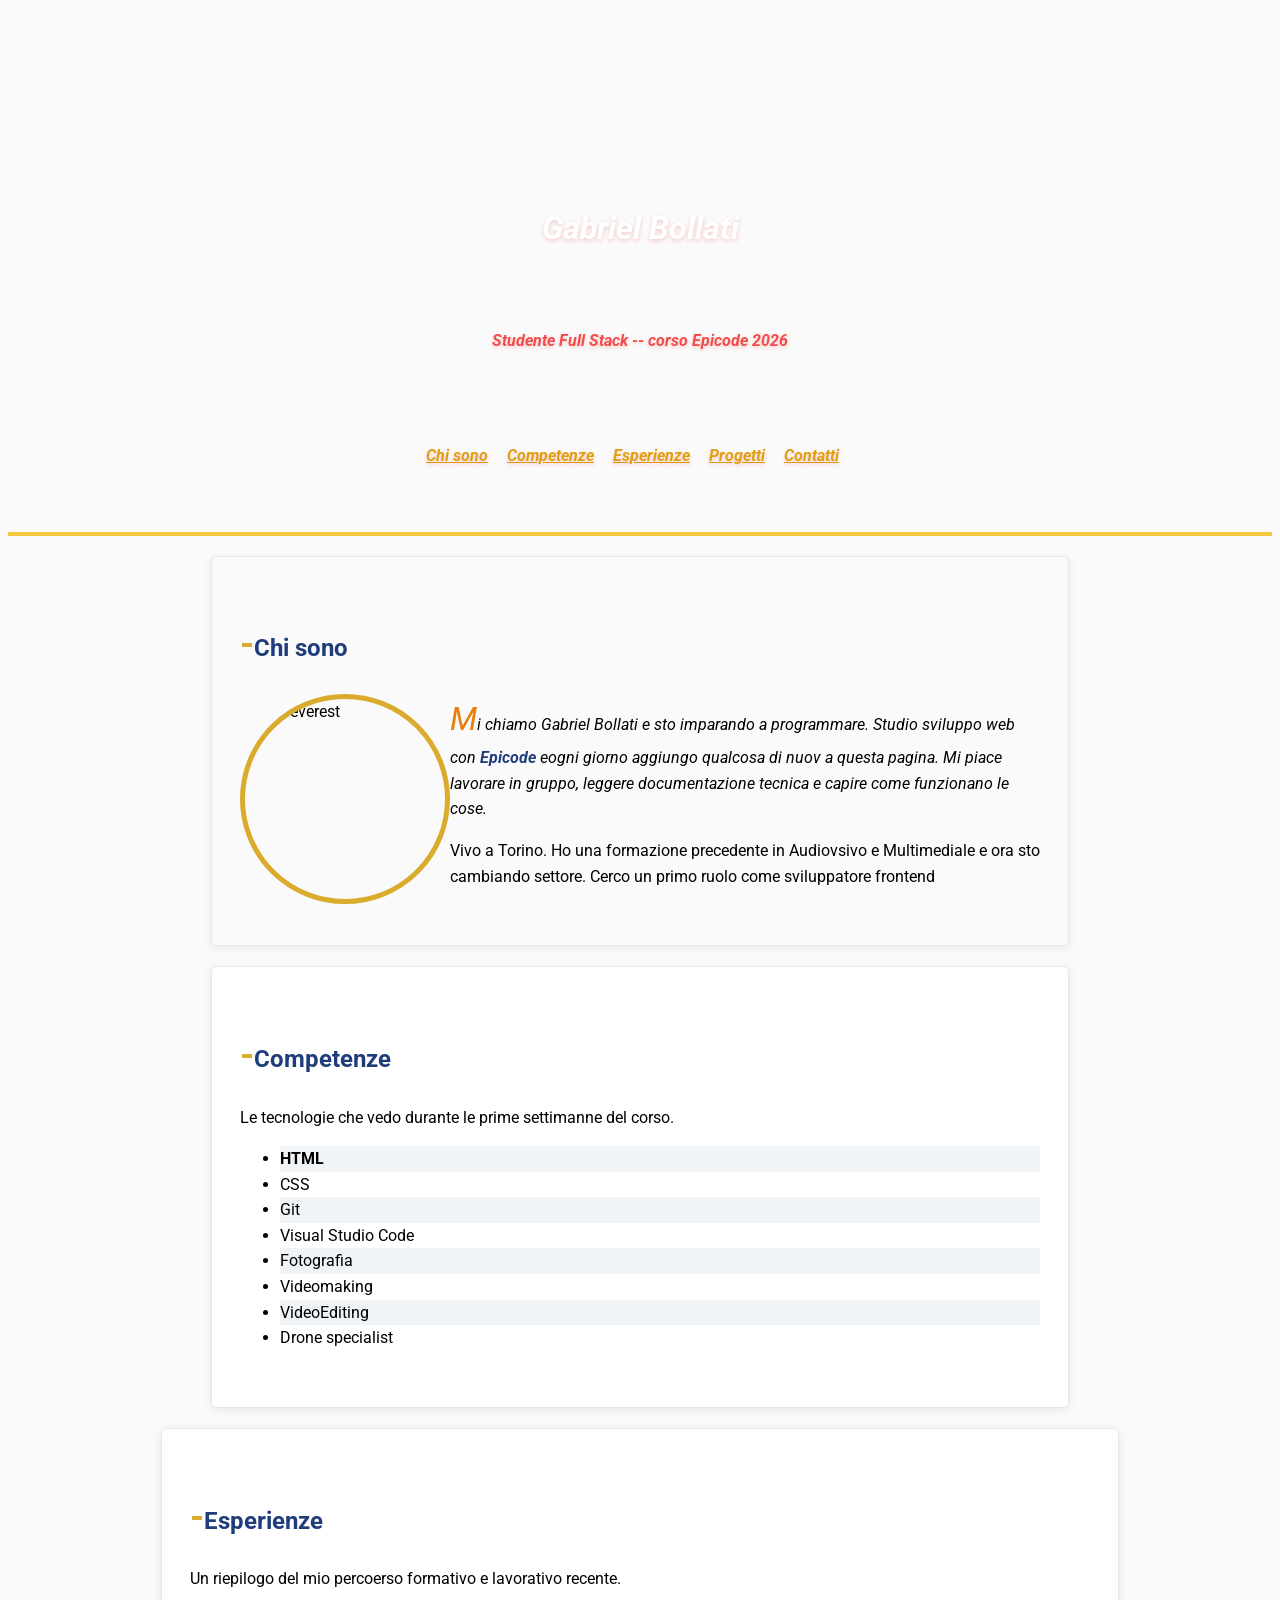
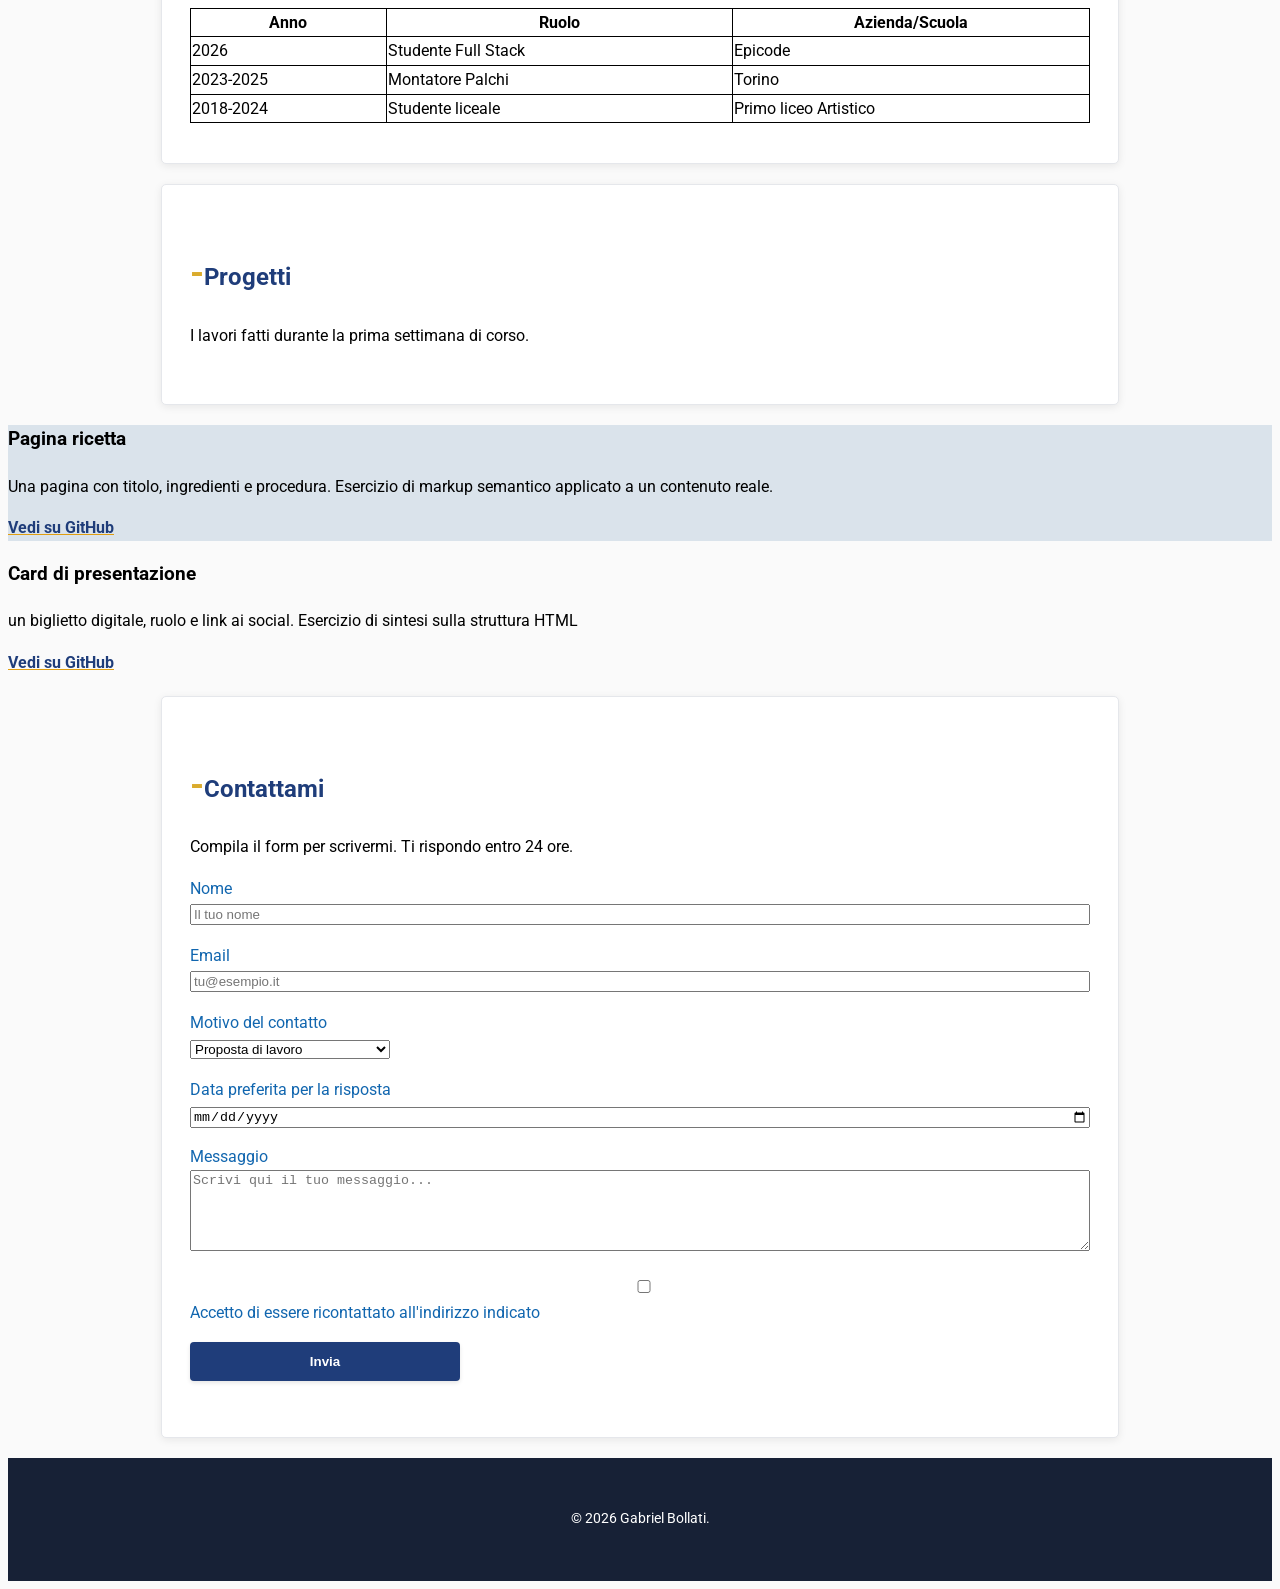
==== index.html @ eff7c659 "Primo Commit Commit di preparazione dei file." ====
<!DOCTYPE html>
<html lang="it">

<head>
    <meta charset="UTF-8">
    <meta name="viewport" content="width=device-width">
    <title>Lezione W1 D1</title>
    <link rel="stylesheet"
        href="https://fonts.googleapis.com/css2?family=Material+Symbols+Outlined:opsz,wght,FILL,GRAD@20..48,100..700,0..1,-50..200&icon_names=fiber_new" />
    <link rel="stylesheet" href="assets/css/style.css">
</head>

<body>
    <main>
        <header>
            <div class="navbar">
                <h1> Gabriel Bollati </h1>
                <br>
                <p>
                    <b>Studente Full Stack</b> -- corso Epicode 2026
                </p>
                <nav>
                    <ul>
                        <li><a href="#chisono"><b>Chi sono</b></a></li>
                        <li><a href="#Competenze"><b>Competenze</b></a></li>
                        <li><a href="#Esperienze"><b>Esperienze</b></a></li>
                        <li><a href="#progetti"><b>Progetti</b></a></li>
                        <li><a href="#contatti"><b>Contatti</b></a></li>
                    </ul>
                </nav>
            </div>
        </header>
        </div>
        <div>
            <section class="chisono" id="chisono">
                <h2>Chi sono</h2>
                <div>
                    <img src="assets/image/everest.jpg" alt="fotoeverest" class="everest" width="200" height="200">
                </div>
                <div class="testoCorsivo">
                    <p>
                        Mi chiamo Gabriel Bollati e sto imparando a programmare. Studio sviluppo web con <b>Epicode</b>
                        eogni
                        giorno aggiungo qualcosa di nuov a questa pagina. Mi piace lavorare in gruppo, leggere
                        documentazione
                        tecnica e capire come funzionano le cose.
                    </p>
                </div>
                <p>
                    Vivo a Torino. Ho una formazione precedente in Audiovsivo e Multimediale e ora sto cambiando
                    settore.
                    Cerco un primo ruolo come sviluppatore frontend
                </p>
            </section>
        </div>
        <div>
            <section class="competenze" id="Competenze">
                <h2>Competenze</h2>
                <p>
                    Le tecnologie che vedo durante le prime settimanne del corso.
                </p>

                <ul>
                    <li>HTML</li>
                    <li>CSS</li>
                    <li>Git</li>
                    <li>Visual Studio Code</li>
                    <li>Fotografia</li>
                    <li>Videomaking</li>
                    <li>VideoEditing</li>
                    <li>Drone specialist</li>
                </ul>

            </section>
        </div>
        <div>
            <section class="esperienze" id="Esperienze">
                <h2>Esperienze</h2>
                <p> Un riepilogo del mio percoerso formativo e lavorativo recente. </p>
                <table>
                    <thead>
                        <tr>
                            <th>Anno</th>
                            <th>Ruolo</th>
                            <th>Azienda/Scuola</th>
                        </tr>
                    </thead>
                    <tbody>
                        <tr>
                            <td>2026</td>
                            <td>Studente Full Stack</td>
                            <td>Epicode</td>
                        </tr>
                        <tr>
                            <td>2023-2025</td>
                            <td>Montatore Palchi</td>
                            <td>Torino</td>
                        </tr>
                        <tr>
                            <td>2018-2024</td>
                            <td>Studente liceale</td>
                            <td>Primo liceo Artistico</td>
                        </tr>
                    </tbody>
                </table>
            </section>
        </div>
        <div >
            <section class="progetti" id="progetti">
                <h2>Progetti</h2>
                <p> I lavori fatti durante la prima settimana di corso.</p>
            </section>

            <section class="pagina-ricetta">
                <h3>Pagina ricetta</h3>
                <p> Una pagina con titolo, ingredienti e procedura. Esercizio di markup semantico applicato a un
                    contenuto
                    reale.
                </p>
                <a href="https://github.com/Ilbollit0?tab=repositories"><b>Vedi su GitHub</b></a>
            </section>

            <section class="curriculum">
                <h3> Card di presentazione </h3>
                <p> un biglietto digitale, ruolo e link ai social. Esercizio di sintesi sulla struttura HTML</p>
                <a href="https://github.com/Ilbollit0"><b>Vedi su GitHub</b></a>
            </section>
        </div>
    </main>
    <div class="contatti">
        <section id="contatti">
            <h2>Contattami</h2>
            <p>Compila il form per scrivermi. Ti rispondo entro 24 ore.</p>

            <form action="#" method="POST">

                <p>
                    <label for="nome">Nome</label><br>
                    <input type="text" id="nome" name="nome" class="focus" placeholder="Il tuo nome" required>
                </p>

                <p>
                    <label for="email">Email</label><br>
                    <input type="email" id="email" name="email" class="focus" placeholder="tu@esempio.it" required>
                </p>

                <p>
                    <label for="motivo">Motivo del contatto</label><br>
                    <select id="motivo" name="motivo" class="focus">
                        <option value="lavoro">Proposta di lavoro</option>
                        <option value="collaborazione">Collaborazione su un progetto</option>
                        <option value="info">Richiesta di informazioni</option>
                        <option value="altro">Altro</option>
                    </select>
                </p>

                <p>
                    <label for="data">Data preferita per la risposta</label><br>
                    <input type="date" id="data" name="data" class="focus">
                </p>

                <p>
                    <label for="messaggio">Messaggio</label><br>
                    <textarea id="messaggio" name="messaggio" class="focus" rows="5"
                        placeholder="Scrivi qui il tuo messaggio..." required></textarea>
                </p>

                <p>
                    <input type="checkbox" id="consenso" name="consenso" required>
                    <label for="consenso">Accetto di essere ricontattato all'indirizzo indicato</label>
                </p>
                <p>
                    <button type="submit">Invia</button>
                </p>

            </form>
        </section>
    </div>
    <footer>
        <p> &#169; 2026 Gabriel Bollati.</p>
    </footer>
</body>

</html>
---- assets/css/style.css ----
@import url("https://fonts.googleapis.com/css2?family=Roboto:ital,wght@0,100..900;1,100..900&display=swap");

body {
  font-family: "Roboto", Arial, sans-serif;
  line-height: 1.6;
  background-color: #fafafa;
}

.chisono {
  background: 57#fff;
  border: 1px solid #e5e7eb;
  border-radius: 5px;
  box-shadow: 0 2px 8px rgba(0, 0, 0, 0.08);
  padding: 40px 28px;
  margin: 20px auto;
  max-width: 800px;
}

.competenze {
  background: #fff;
  border: 1px solid #e5e7eb;
  border-radius: 5px;
  box-shadow: 0 2px 8px rgba(0, 0, 0, 0.08);
  padding: 40px 28px;
  margin: 20px auto;
  max-width: 800px;
}

.esperienze {
  background: #fff;
  border: 1px solid #e5e7eb;
  border-radius: 5px;
  box-shadow: 0 2px 8px rgba(0, 0, 0, 0.08);
  padding: 40px 28px;
  margin: 20px auto;
  max-width: 900px;
}

.progetti {
  background: #fff;
  border: 1px solid #e5e7eb;
  border-radius: 5px;
  box-shadow: 0 2px 8px rgba(0, 0, 0, 0.08);
  padding: 40px 28px;
  margin: 20px auto;
  max-width: 900px;
}

.contatti {
  background: #fff;
  border: 1px solid #e5e7eb;
  border-radius: 5px;
  box-shadow: 0 2px 8px rgba(0, 0, 0, 0.08);
  padding: 40px 28px;
  margin: 20px auto;
  max-width: 900px;
}

.navbar ul {
  color: rgb(248, 248, 248);
  list-style-type: none;
  padding: 0;
}

nav li:hover {
  border-radius: 5%;
  background-color: #cccbcb;
}

nav li {
  text-align: center;
  display: inline-block;
  padding-right: 15px;
}

.navbar {
  text-align: center;
}

.everest {
  border-radius: 50%;
  float: left;
  border: 5px solid rgb(218, 171, 45);
}

header {
  background-image: url("../image/climber.jpg");
  background-size: cover;
  padding: 0;
  background-position: center;
  text-align: center;
  line-height: 2.4;
  padding: 60px 20px 40px;
  border-bottom: 4px solid hsl(45, 90%, 60%);
  font-weight: bold;
  font-style: italic;
  text-shadow: 0 2px 4px rgba(226, 17, 17, 0.2);
}

.navbar p {
  color: #f44a4a;
  padding-bottom: 5%;
}

h1 {
  color: white;
  padding-top: 10%;
  margin: 0;
}

h2 {
  color: #1f3d7a;
}

h2::before {
  color: rgb(218, 171, 45);
  font-size: 1.5em;
  content: "-";
}


.testoCorsivo p {
  font-style: italic;
}

.testoCorsivo::first-letter {
  font-size: 2em;
  color: #e77f0a;
}

section b {
  color: #1f3d7a;
}

a:hover {
  color: hsl(22, 30%, 93%);
}
nav,
a {
  color: hsl(41, 87%, 47%);
}

.competenze li:first-child {
  font-weight: bold;
}

.competenze li:nth-child(odd) {
  background-color: rgba(218, 227, 235, 0.4);
}

thead {
  font-weight: bold;
}

table {
  border-collapse: collapse;
  width: 100%;
}

th,
td {
  border: 1px solid;
}

.pagina-ricetta {
  background-color: rgb(218, 227, 235);
}

input:focus {
  color: #232323;
}

input,
textarea {
  width: 100%;
  max-width: 100%;
  box-sizing: border-box;
}

label {
  color: rgb(17, 102, 175);
}

button:hover {
  color: hsl(45, 90%, 80%);
  background-color: hsl(220, 60%, 45%);
  box-shadow: 0 4px 8px rgba(0, 0, 0, 0.15);
}

button {
  background-color: hsl(220, 60%, 30%);
  font-weight: bold;
  width: 30%;
  padding: 12px 24px;
  border: none;
  border-radius: 4px;
  box-shadow: 0 2px 4px rgba(0, 0, 0, 0.1);
  color: white;
}

footer {
  background-color: hsl(220, 40%, 15%);
  color: #ffffff;
  text-align: center;
  font-size: 0.9rem;
  line-height: 2.4;
  padding: 30px 20px;
}

footer p {
  color: white;
}
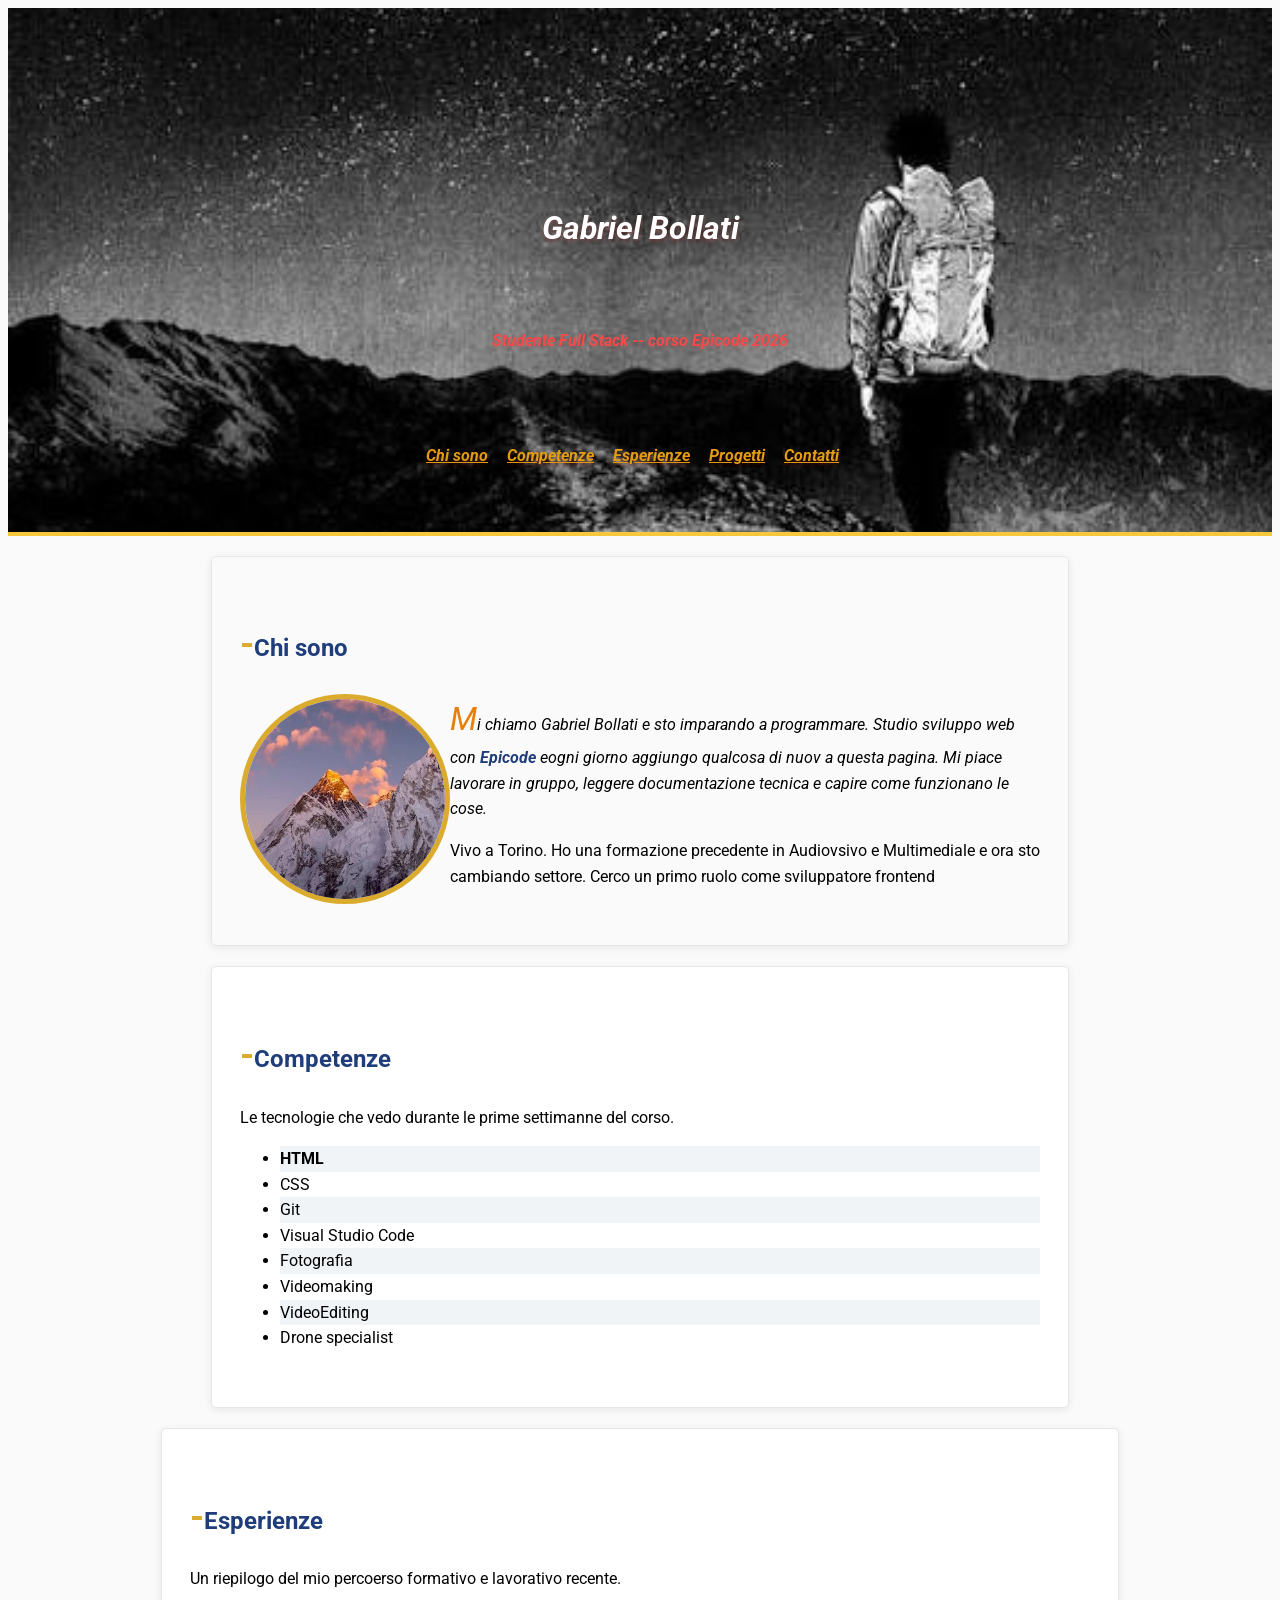
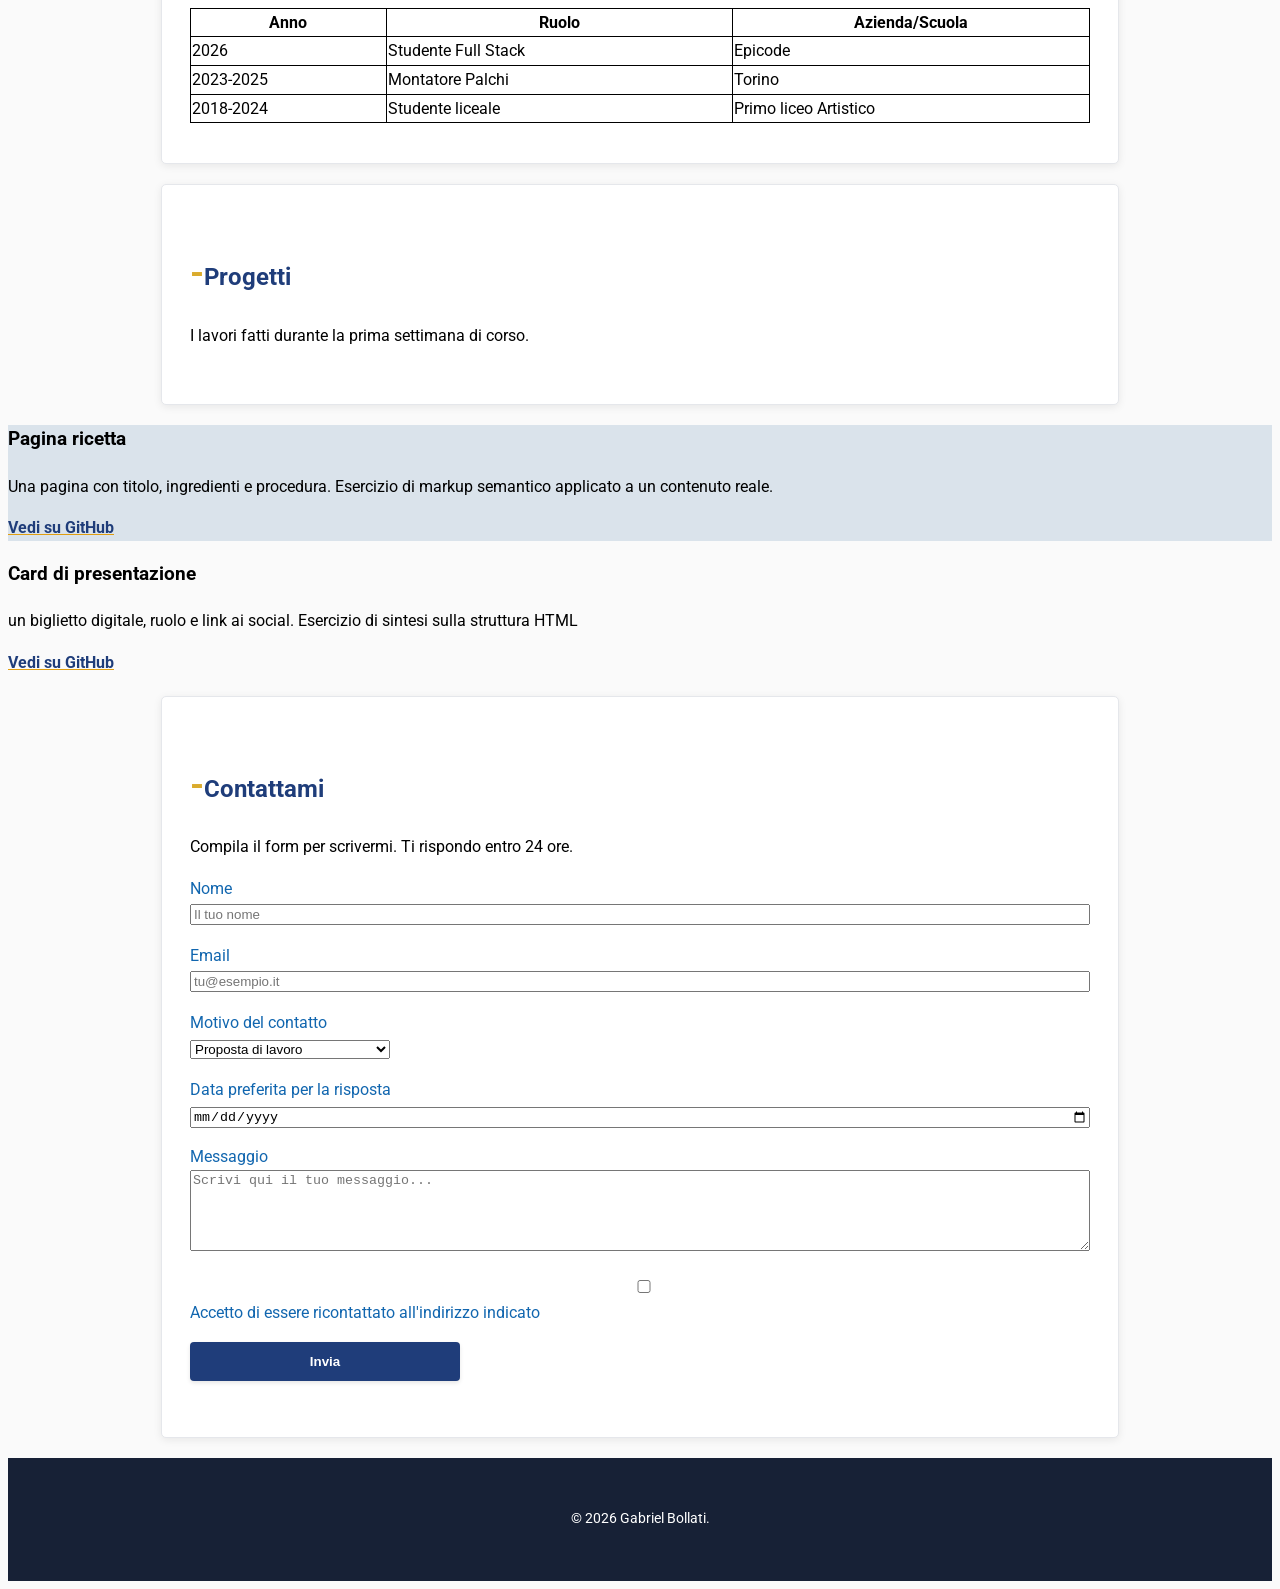
==== commit e3ea31b9: "Commit - 2 Aggiustamenti nel HTML: sintassi, ridondanza e nomenclatura delle classi e ID." ====
--- a/index.html
+++ b/index.html
@@ -3,7 +3,7 @@
 
 <head>
     <meta charset="UTF-8">
-    <meta name="viewport" content="width=device-width">
+    <meta name="viewport" content="width=device-width, initial-scale=1.0">
     <title>Lezione W1 D1</title>
     <link rel="stylesheet"
         href="https://fonts.googleapis.com/css2?family=Material+Symbols+Outlined:opsz,wght,FILL,GRAD@20..48,100..700,0..1,-50..200&icon_names=fiber_new" />
@@ -12,7 +12,7 @@
 
 <body>
     <main>
-        <header>
+        <header id="site-header">
             <div class="navbar">
                 <h1> Gabriel Bollati </h1>
                 <br>
@@ -30,7 +30,6 @@
                 </nav>
             </div>
         </header>
-        </div>
         <div>
             <section class="chisono" id="chisono">
                 <h2>Chi sono</h2>
@@ -77,35 +76,37 @@
             <section class="esperienze" id="Esperienze">
                 <h2>Esperienze</h2>
                 <p> Un riepilogo del mio percoerso formativo e lavorativo recente. </p>
-                <table>
-                    <thead>
-                        <tr>
-                            <th>Anno</th>
-                            <th>Ruolo</th>
-                            <th>Azienda/Scuola</th>
-                        </tr>
-                    </thead>
-                    <tbody>
-                        <tr>
-                            <td>2026</td>
-                            <td>Studente Full Stack</td>
-                            <td>Epicode</td>
-                        </tr>
-                        <tr>
-                            <td>2023-2025</td>
-                            <td>Montatore Palchi</td>
-                            <td>Torino</td>
-                        </tr>
-                        <tr>
-                            <td>2018-2024</td>
-                            <td>Studente liceale</td>
-                            <td>Primo liceo Artistico</td>
-                        </tr>
-                    </tbody>
-                </table>
+                <div class="table-wrapper">
+                    <table>
+                        <thead>
+                            <tr>
+                                <th>Anno</th>
+                                <th>Ruolo</th>
+                                <th>Azienda/Scuola</th>
+                            </tr>
+                        </thead>
+                        <tbody>
+                            <tr>
+                                <td>2026</td>
+                                <td>Studente Full Stack</td>
+                                <td>Epicode</td>
+                            </tr>
+                            <tr>
+                                <td>2023-2025</td>
+                                <td>Montatore Palchi</td>
+                                <td>Torino</td>
+                            </tr>
+                            <tr>
+                                <td>2018-2024</td>
+                                <td>Studente liceale</td>
+                                <td>Primo liceo Artistico</td>
+                            </tr>
+                        </tbody>
+                    </table>
+                </div>
             </section>
         </div>
-        <div >
+        <div>
             <section class="progetti" id="progetti">
                 <h2>Progetti</h2>
                 <p> I lavori fatti durante la prima settimana di corso.</p>
@@ -126,56 +127,56 @@
                 <a href="https://github.com/Ilbollit0"><b>Vedi su GitHub</b></a>
             </section>
         </div>
+        <div>
+            <section class="contatti" id="contatti">
+                <h2>Contattami</h2>
+                <p>Compila il form per scrivermi. Ti rispondo entro 24 ore.</p>
+
+                <form action="#" method="POST">
+
+                    <p>
+                        <label for="nome">Nome</label><br>
+                        <input type="text" id="nome" name="nome" class="focus" placeholder="Il tuo nome" required>
+                    </p>
+
+                    <p>
+                        <label for="email">Email</label><br>
+                        <input type="email" id="email" name="email" class="focus" placeholder="tu@esempio.it" required>
+                    </p>
+
+                    <p>
+                        <label for="motivo">Motivo del contatto</label><br>
+                        <select id="motivo" name="motivo" class="focus">
+                            <option value="lavoro">Proposta di lavoro</option>
+                            <option value="collaborazione">Collaborazione su un progetto</option>
+                            <option value="info">Richiesta di informazioni</option>
+                            <option value="altro">Altro</option>
+                        </select>
+                    </p>
+
+                    <p>
+                        <label for="data">Data preferita per la risposta</label><br>
+                        <input type="date" id="data" name="data" class="focus">
+                    </p>
+
+                    <p>
+                        <label for="messaggio">Messaggio</label><br>
+                        <textarea id="messaggio" name="messaggio" class="focus" rows="5"
+                            placeholder="Scrivi qui il tuo messaggio..." required></textarea>
+                    </p>
+
+                    <p>
+                        <input type="checkbox" id="consenso" name="consenso" required>
+                        <label for="consenso">Accetto di essere ricontattato all'indirizzo indicato</label>
+                    </p>
+                    <p>
+                        <button type="submit">Invia</button>
+                    </p>
+
+                </form>
+            </section>
+        </div>
     </main>
-    <div class="contatti">
-        <section id="contatti">
-            <h2>Contattami</h2>
-            <p>Compila il form per scrivermi. Ti rispondo entro 24 ore.</p>
-
-            <form action="#" method="POST">
-
-                <p>
-                    <label for="nome">Nome</label><br>
-                    <input type="text" id="nome" name="nome" class="focus" placeholder="Il tuo nome" required>
-                </p>
-
-                <p>
-                    <label for="email">Email</label><br>
-                    <input type="email" id="email" name="email" class="focus" placeholder="tu@esempio.it" required>
-                </p>
-
-                <p>
-                    <label for="motivo">Motivo del contatto</label><br>
-                    <select id="motivo" name="motivo" class="focus">
-                        <option value="lavoro">Proposta di lavoro</option>
-                        <option value="collaborazione">Collaborazione su un progetto</option>
-                        <option value="info">Richiesta di informazioni</option>
-                        <option value="altro">Altro</option>
-                    </select>
-                </p>
-
-                <p>
-                    <label for="data">Data preferita per la risposta</label><br>
-                    <input type="date" id="data" name="data" class="focus">
-                </p>
-
-                <p>
-                    <label for="messaggio">Messaggio</label><br>
-                    <textarea id="messaggio" name="messaggio" class="focus" rows="5"
-                        placeholder="Scrivi qui il tuo messaggio..." required></textarea>
-                </p>
-
-                <p>
-                    <input type="checkbox" id="consenso" name="consenso" required>
-                    <label for="consenso">Accetto di essere ricontattato all'indirizzo indicato</label>
-                </p>
-                <p>
-                    <button type="submit">Invia</button>
-                </p>
-
-            </form>
-        </section>
-    </div>
     <footer>
         <p> &#169; 2026 Gabriel Bollati.</p>
     </footer>
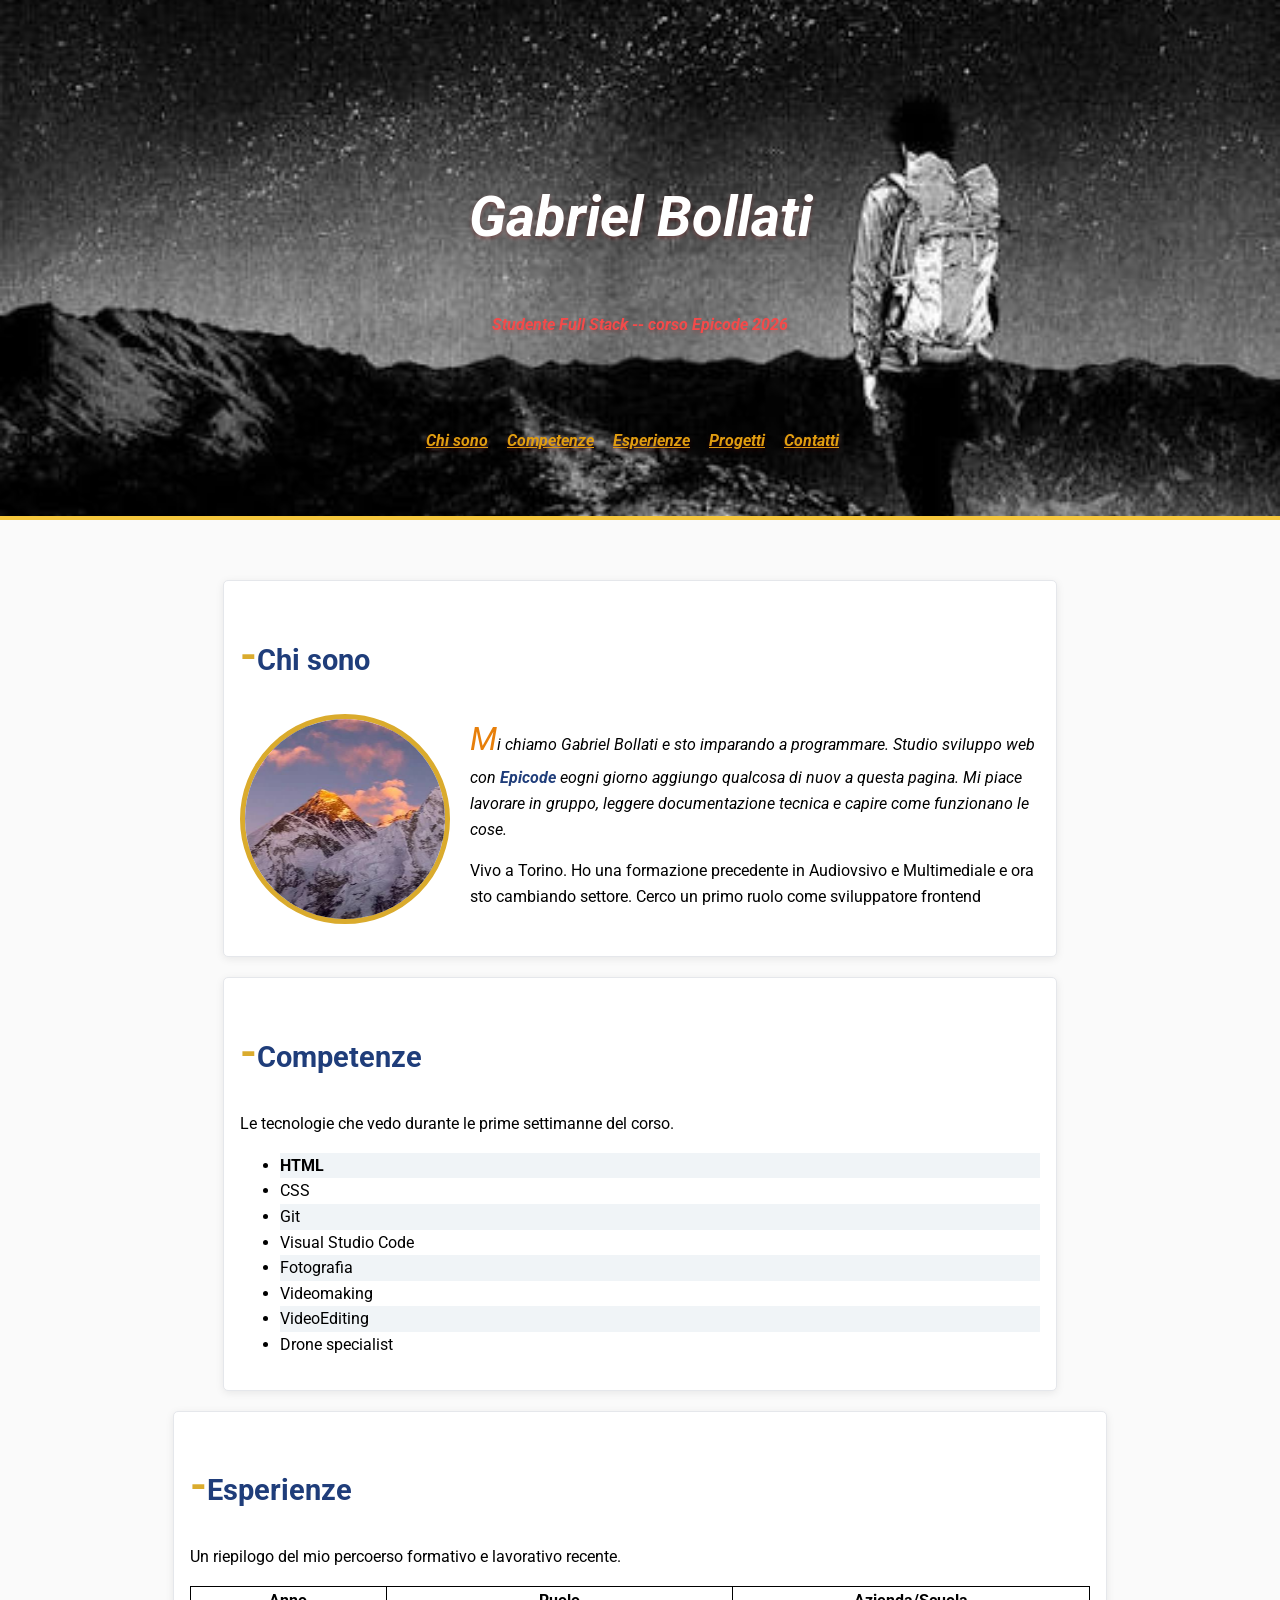
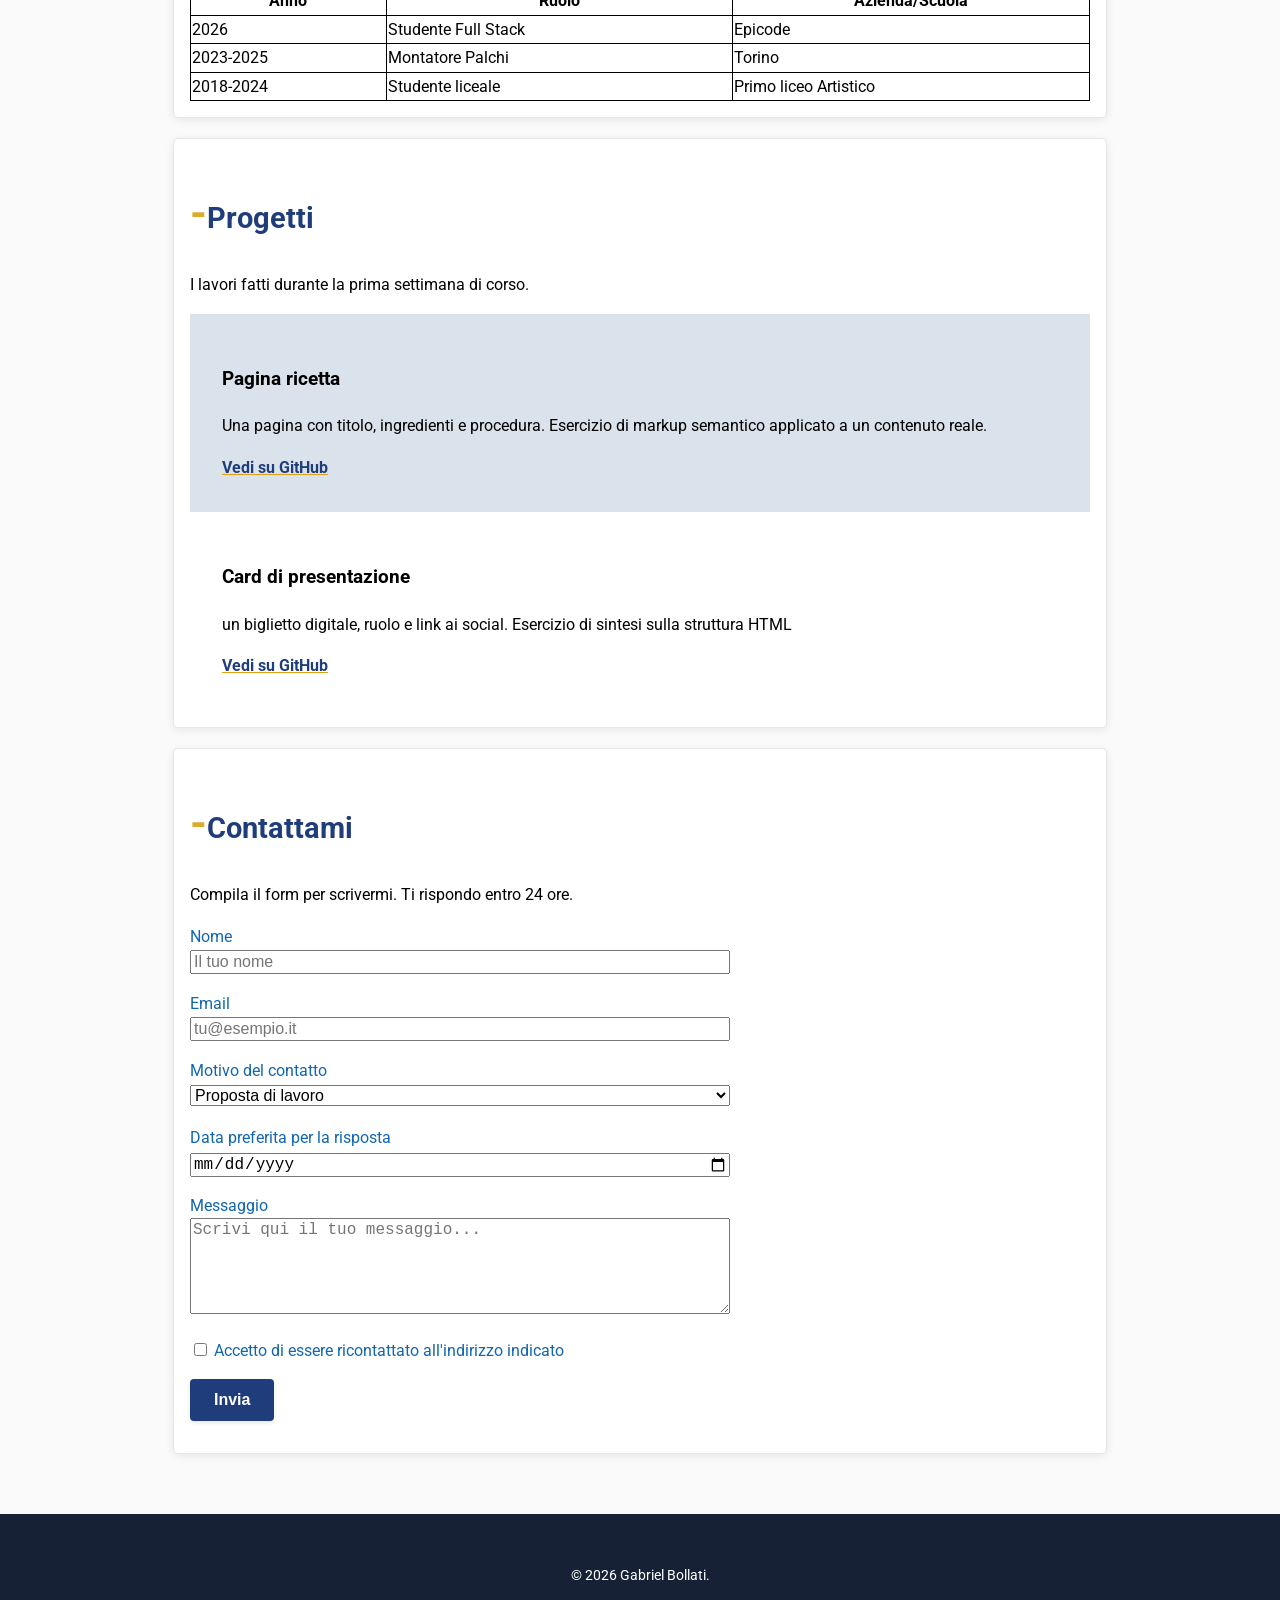
==== commit da1bc6c8: "Commit 3 Commit finale, pagina completamente responsive in base al dispositivo utilizzato." ====
--- a/index.html
+++ b/index.html
@@ -11,25 +11,25 @@
 </head>
 
 <body>
+    <header id="site-header">
+        <div class="navbar">
+            <h1> Gabriel Bollati </h1>
+            <br>
+            <p>
+                <b>Studente Full Stack</b> -- corso Epicode 2026
+            </p>
+            <nav>
+                <ul>
+                    <li><a href="#chisono"><b>Chi sono</b></a></li>
+                    <li><a href="#Competenze"><b>Competenze</b></a></li>
+                    <li><a href="#Esperienze"><b>Esperienze</b></a></li>
+                    <li><a href="#progetti"><b>Progetti</b></a></li>
+                    <li><a href="#contatti"><b>Contatti</b></a></li>
+                </ul>
+            </nav>
+        </div>
+    </header>
     <main>
-        <header id="site-header">
-            <div class="navbar">
-                <h1> Gabriel Bollati </h1>
-                <br>
-                <p>
-                    <b>Studente Full Stack</b> -- corso Epicode 2026
-                </p>
-                <nav>
-                    <ul>
-                        <li><a href="#chisono"><b>Chi sono</b></a></li>
-                        <li><a href="#Competenze"><b>Competenze</b></a></li>
-                        <li><a href="#Esperienze"><b>Esperienze</b></a></li>
-                        <li><a href="#progetti"><b>Progetti</b></a></li>
-                        <li><a href="#contatti"><b>Contatti</b></a></li>
-                    </ul>
-                </nav>
-            </div>
-        </header>
         <div>
             <section class="chisono" id="chisono">
                 <h2>Chi sono</h2>
@@ -110,21 +110,21 @@
             <section class="progetti" id="progetti">
                 <h2>Progetti</h2>
                 <p> I lavori fatti durante la prima settimana di corso.</p>
-            </section>
 
-            <section class="pagina-ricetta">
-                <h3>Pagina ricetta</h3>
-                <p> Una pagina con titolo, ingredienti e procedura. Esercizio di markup semantico applicato a un
-                    contenuto
-                    reale.
-                </p>
-                <a href="https://github.com/Ilbollit0?tab=repositories"><b>Vedi su GitHub</b></a>
-            </section>
+                <section class="pagina-ricetta">
+                    <h3>Pagina ricetta</h3>
+                    <p> Una pagina con titolo, ingredienti e procedura. Esercizio di markup semantico applicato a un
+                        contenuto
+                        reale.
+                    </p>
+                    <a href="https://github.com/Ilbollit0?tab=repositories"><b>Vedi su GitHub</b></a>
+                </section>
 
-            <section class="curriculum">
-                <h3> Card di presentazione </h3>
-                <p> un biglietto digitale, ruolo e link ai social. Esercizio di sintesi sulla struttura HTML</p>
-                <a href="https://github.com/Ilbollit0"><b>Vedi su GitHub</b></a>
+                <section class="curriculum">
+                    <h3> Card di presentazione </h3>
+                    <p> un biglietto digitale, ruolo e link ai social. Esercizio di sintesi sulla struttura HTML</p>
+                    <a href="https://github.com/Ilbollit0"><b>Vedi su GitHub</b></a>
+                </section>
             </section>
         </div>
         <div>
--- a/assets/css/style.css
+++ b/assets/css/style.css
@@ -1,65 +1,58 @@
 @import url("https://fonts.googleapis.com/css2?family=Roboto:ital,wght@0,100..900;1,100..900&display=swap");
+
+/* ===== BASE MOBILE-FIRST (< 576px) ===== */
 
 body {
   font-family: "Roboto", Arial, sans-serif;
   line-height: 1.6;
   background-color: #fafafa;
-}
-
-.chisono {
-  background: 57#fff;
-  border: 1px solid #e5e7eb;
-  border-radius: 5px;
-  box-shadow: 0 2px 8px rgba(0, 0, 0, 0.08);
-  padding: 40px 28px;
-  margin: 20px auto;
-  max-width: 800px;
-}
-
-.competenze {
-  background: #fff;
-  border: 1px solid #e5e7eb;
-  border-radius: 5px;
-  box-shadow: 0 2px 8px rgba(0, 0, 0, 0.08);
-  padding: 40px 28px;
-  margin: 20px auto;
-  max-width: 800px;
-}
-
-.esperienze {
-  background: #fff;
-  border: 1px solid #e5e7eb;
-  border-radius: 5px;
-  box-shadow: 0 2px 8px rgba(0, 0, 0, 0.08);
-  padding: 40px 28px;
-  margin: 20px auto;
-  max-width: 900px;
-}
-
-.progetti {
-  background: #fff;
-  border: 1px solid #e5e7eb;
-  border-radius: 5px;
-  box-shadow: 0 2px 8px rgba(0, 0, 0, 0.08);
-  padding: 40px 28px;
-  margin: 20px auto;
-  max-width: 900px;
-}
-
+  margin: 0;
+}
+
+/* immagini fluide */
+img {
+  max-width: 100%;
+  height: auto;
+}
+
+main {
+  padding: 16px;
+}
+
+/* card delle sezioni */
+.chisono,
+.competenze,
+.esperienze,
+.progetti,
 .contatti {
   background: #fff;
   border: 1px solid #e5e7eb;
   border-radius: 5px;
   box-shadow: 0 2px 8px rgba(0, 0, 0, 0.08);
-  padding: 40px 28px;
+  padding: 16px;
   margin: 20px auto;
+}
+
+.chisono,
+.competenze {
+  max-width: 800px;
+}
+
+.esperienze,
+.progetti,
+.contatti {
   max-width: 900px;
+}
+
+main section {
+  padding: 16px;
 }
 
 .navbar ul {
   color: rgb(248, 248, 248);
   list-style-type: none;
   padding: 0;
+  text-align: center;
 }
 
 nav li:hover {
@@ -77,20 +70,24 @@
   text-align: center;
 }
 
+/* avatar: centrato sopra il testo su mobile */
 .everest {
+  display: block;
+  margin: 0 auto 16px;
+  width: 200px;
+  height: 200px;
+  object-fit: cover;
   border-radius: 50%;
-  float: left;
   border: 5px solid rgb(218, 171, 45);
 }
 
-header {
+#site-header {
   background-image: url("../image/climber.jpg");
   background-size: cover;
-  padding: 0;
   background-position: center;
   text-align: center;
   line-height: 2.4;
-  padding: 60px 20px 40px;
+  padding: 30px 16px 20px;
   border-bottom: 4px solid hsl(45, 90%, 60%);
   font-weight: bold;
   font-style: italic;
@@ -106,10 +103,13 @@
   color: white;
   padding-top: 10%;
   margin: 0;
+  font-size: clamp(1.8rem, 6vw, 3rem);
+  line-height: 1.2;
 }
 
 h2 {
   color: #1f3d7a;
+  font-size: clamp(1.3rem, 4vw, 1.8rem);
 }
 
 h2::before {
@@ -118,7 +118,6 @@
   content: "-";
 }
 
-
 .testoCorsivo p {
   font-style: italic;
 }
@@ -135,6 +134,7 @@
 a:hover {
   color: hsl(22, 30%, 93%);
 }
+
 nav,
 a {
   color: hsl(41, 87%, 47%);
@@ -148,6 +148,11 @@
   background-color: rgba(218, 227, 235, 0.4);
 }
 
+/* tabella: scroll orizzontale su mobile */
+.table-wrapper {
+  overflow-x: auto;
+}
+
 thead {
   font-weight: bold;
 }
@@ -155,6 +160,7 @@
 table {
   border-collapse: collapse;
   width: 100%;
+  min-width: 480px;
 }
 
 th,
@@ -170,11 +176,19 @@
   color: #232323;
 }
 
+/* form a tutta larghezza su mobile */
 input,
-textarea {
+textarea,
+select,
+button {
   width: 100%;
   max-width: 100%;
   box-sizing: border-box;
+  font-size: 16px;
+}
+
+#consenso {
+  width: auto;
 }
 
 label {
@@ -190,7 +204,6 @@
 button {
   background-color: hsl(220, 60%, 30%);
   font-weight: bold;
-  width: 30%;
   padding: 12px 24px;
   border: none;
   border-radius: 4px;
@@ -210,3 +223,45 @@
 footer p {
   color: white;
 }
+
+/* ===== TABLET (>= 768px) ===== */
+@media (min-width: 768px) {
+  #site-header {
+    padding: 60px 20px 40px;
+  }
+
+  main {
+    padding: 40px 20px;
+  }
+
+  main section {
+    padding: 32px;
+  }
+
+  .everest {
+    float: left;
+    margin: 0 20px 16px 0;
+  }
+
+  /* la sezione contiene l'immagine flottata */
+  .chisono {
+    display: flow-root;
+  }
+
+  input,
+  textarea,
+  select {
+    width: 60%;
+  }
+
+  button {
+    width: auto;
+  }
+}
+
+/* ===== DESKTOP (>= 1200px) ===== */
+@media (min-width: 1200px) {
+  h1 {
+    font-size: 3.5rem;
+  }
+}
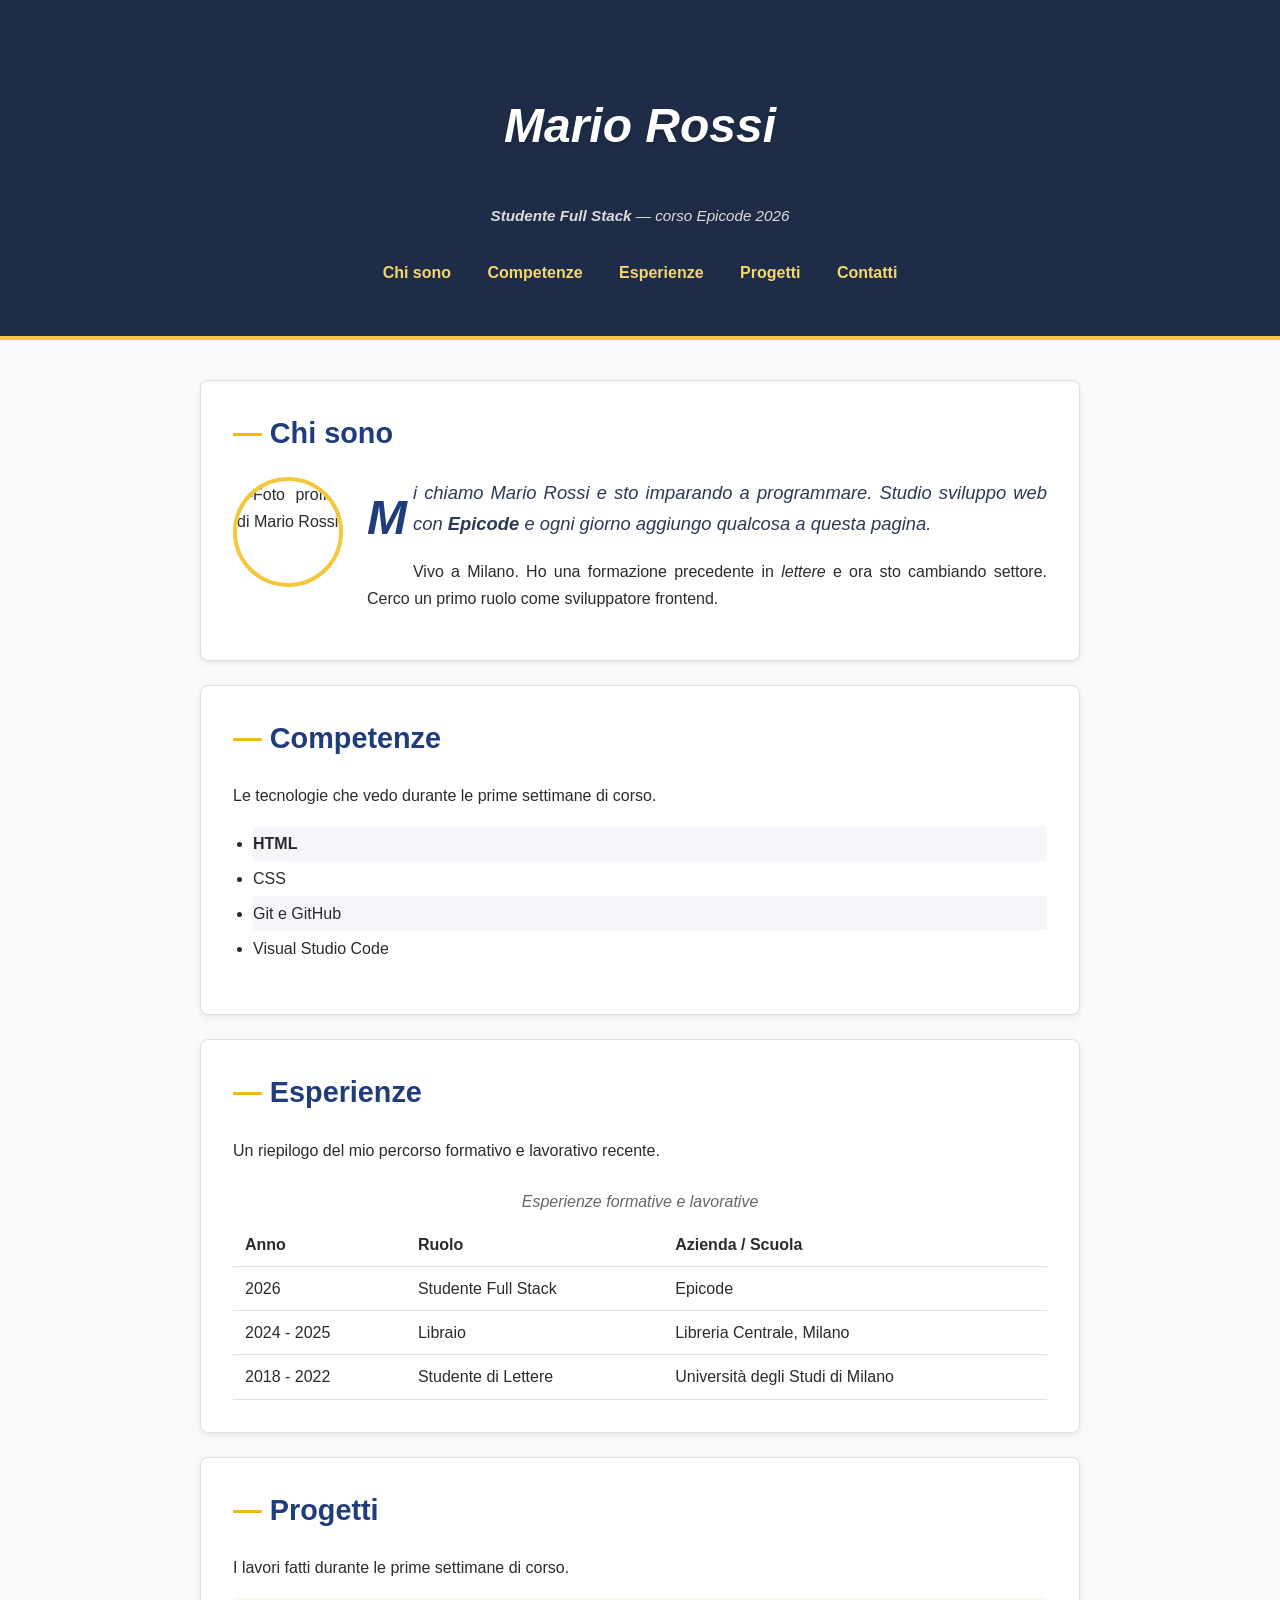
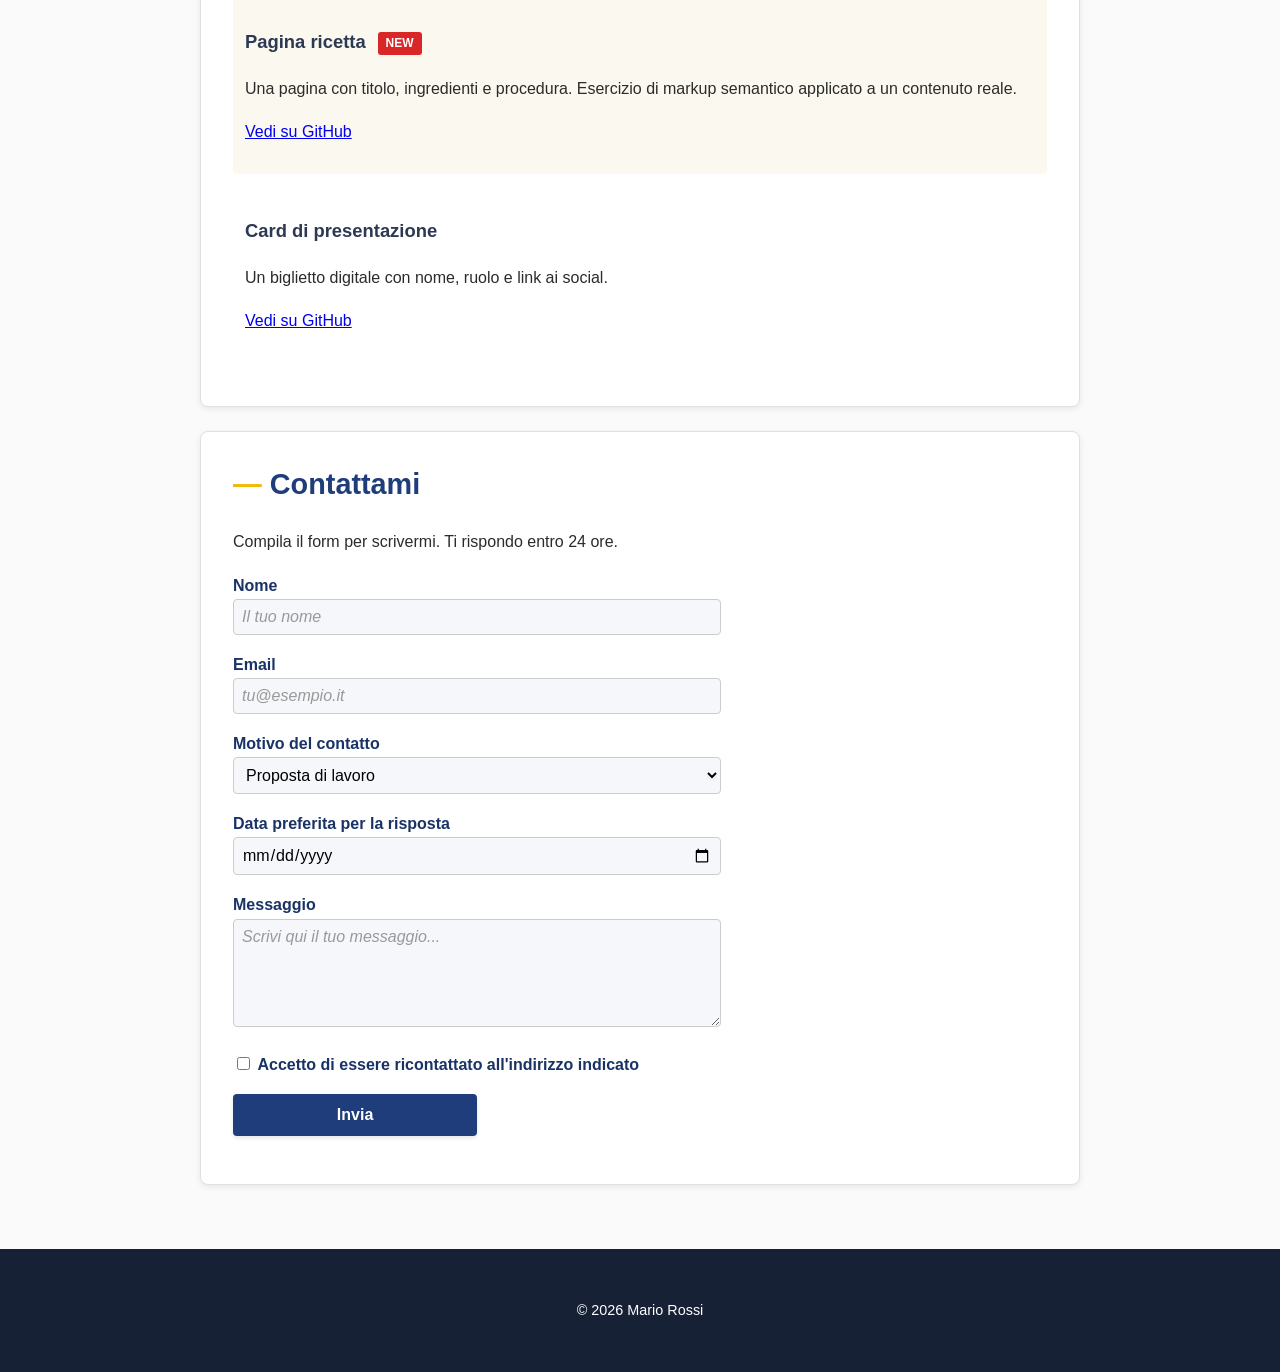
==== commit 8c19b1dd: "Commit - 3 Scaricato lo start zip" ====
--- a/index.html
+++ b/index.html
@@ -1,185 +1,151 @@
 <!DOCTYPE html>
 <html lang="it">
-
-<head>
+  <head>
     <meta charset="UTF-8">
     <meta name="viewport" content="width=device-width, initial-scale=1.0">
-    <title>Lezione W1 D1</title>
-    <link rel="stylesheet"
-        href="https://fonts.googleapis.com/css2?family=Material+Symbols+Outlined:opsz,wght,FILL,GRAD@20..48,100..700,0..1,-50..200&icon_names=fiber_new" />
+    <title>Mario Rossi — Portfolio</title>
     <link rel="stylesheet" href="assets/css/style.css">
-</head>
+  </head>
+  <body>
 
-<body>
     <header id="site-header">
-        <div class="navbar">
-            <h1> Gabriel Bollati </h1>
-            <br>
-            <p>
-                <b>Studente Full Stack</b> -- corso Epicode 2026
-            </p>
-            <nav>
-                <ul>
-                    <li><a href="#chisono"><b>Chi sono</b></a></li>
-                    <li><a href="#Competenze"><b>Competenze</b></a></li>
-                    <li><a href="#Esperienze"><b>Esperienze</b></a></li>
-                    <li><a href="#progetti"><b>Progetti</b></a></li>
-                    <li><a href="#contatti"><b>Contatti</b></a></li>
-                </ul>
-            </nav>
+      <h1>Mario Rossi</h1>
+      <p class="tagline"><strong>Studente Full Stack</strong> — corso Epicode 2026</p>
+      <nav>
+        <ul>
+          <li><a href="#chi-sono">Chi sono</a></li>
+          <li><a href="#competenze">Competenze</a></li>
+          <li><a href="#esperienze">Esperienze</a></li>
+          <li><a href="#progetti">Progetti</a></li>
+          <li><a href="#contatti">Contatti</a></li>
+        </ul>
+      </nav>
+    </header>
+
+    <main>
+
+      <section id="chi-sono">
+        <h2>Chi sono</h2>
+        <img class="avatar" src="https://placehold.co/200x200" alt="Foto profilo di Mario Rossi">
+        <p>Mi chiamo Mario Rossi e sto imparando a programmare. Studio sviluppo web con <strong>Epicode</strong> e ogni giorno aggiungo qualcosa a questa pagina.</p>
+        <p>Vivo a Milano. Ho una formazione precedente in <em>lettere</em> e ora sto cambiando settore. Cerco un primo ruolo come sviluppatore frontend.</p>
+      </section>
+
+      <section id="competenze">
+        <h2>Competenze</h2>
+        <p>Le tecnologie che vedo durante le prime settimane di corso.</p>
+        <ul class="skill-list">
+          <li>HTML</li>
+          <li>CSS</li>
+          <li>Git e GitHub</li>
+          <li>Visual Studio Code</li>
+        </ul>
+      </section>
+
+      <section id="esperienze">
+        <h2>Esperienze</h2>
+        <p>Un riepilogo del mio percorso formativo e lavorativo recente.</p>
+        <div class="table-wrapper">
+        <table>
+          <caption>Esperienze formative e lavorative</caption>
+          <thead>
+            <tr>
+              <th scope="col">Anno</th>
+              <th scope="col">Ruolo</th>
+              <th scope="col">Azienda / Scuola</th>
+            </tr>
+          </thead>
+          <tbody>
+            <tr>
+              <td>2026</td>
+              <td>Studente Full Stack</td>
+              <td>Epicode</td>
+            </tr>
+            <tr>
+              <td>2024 - 2025</td>
+              <td>Libraio</td>
+              <td>Libreria Centrale, Milano</td>
+            </tr>
+            <tr>
+              <td>2018 - 2022</td>
+              <td>Studente di Lettere</td>
+              <td>Università degli Studi di Milano</td>
+            </tr>
+          </tbody>
+        </table>
         </div>
-    </header>
-    <main>
-        <div>
-            <section class="chisono" id="chisono">
-                <h2>Chi sono</h2>
-                <div>
-                    <img src="assets/image/everest.jpg" alt="fotoeverest" class="everest" width="200" height="200">
-                </div>
-                <div class="testoCorsivo">
-                    <p>
-                        Mi chiamo Gabriel Bollati e sto imparando a programmare. Studio sviluppo web con <b>Epicode</b>
-                        eogni
-                        giorno aggiungo qualcosa di nuov a questa pagina. Mi piace lavorare in gruppo, leggere
-                        documentazione
-                        tecnica e capire come funzionano le cose.
-                    </p>
-                </div>
-                <p>
-                    Vivo a Torino. Ho una formazione precedente in Audiovsivo e Multimediale e ora sto cambiando
-                    settore.
-                    Cerco un primo ruolo come sviluppatore frontend
-                </p>
-            </section>
-        </div>
-        <div>
-            <section class="competenze" id="Competenze">
-                <h2>Competenze</h2>
-                <p>
-                    Le tecnologie che vedo durante le prime settimanne del corso.
-                </p>
+      </section>
 
-                <ul>
-                    <li>HTML</li>
-                    <li>CSS</li>
-                    <li>Git</li>
-                    <li>Visual Studio Code</li>
-                    <li>Fotografia</li>
-                    <li>Videomaking</li>
-                    <li>VideoEditing</li>
-                    <li>Drone specialist</li>
-                </ul>
+      <section id="progetti">
+        <h2>Progetti</h2>
+        <p>I lavori fatti durante le prime settimane di corso.</p>
 
-            </section>
-        </div>
-        <div>
-            <section class="esperienze" id="Esperienze">
-                <h2>Esperienze</h2>
-                <p> Un riepilogo del mio percoerso formativo e lavorativo recente. </p>
-                <div class="table-wrapper">
-                    <table>
-                        <thead>
-                            <tr>
-                                <th>Anno</th>
-                                <th>Ruolo</th>
-                                <th>Azienda/Scuola</th>
-                            </tr>
-                        </thead>
-                        <tbody>
-                            <tr>
-                                <td>2026</td>
-                                <td>Studente Full Stack</td>
-                                <td>Epicode</td>
-                            </tr>
-                            <tr>
-                                <td>2023-2025</td>
-                                <td>Montatore Palchi</td>
-                                <td>Torino</td>
-                            </tr>
-                            <tr>
-                                <td>2018-2024</td>
-                                <td>Studente liceale</td>
-                                <td>Primo liceo Artistico</td>
-                            </tr>
-                        </tbody>
-                    </table>
-                </div>
-            </section>
-        </div>
-        <div>
-            <section class="progetti" id="progetti">
-                <h2>Progetti</h2>
-                <p> I lavori fatti durante la prima settimana di corso.</p>
+        <article class="project">
+          <h3>Pagina ricetta</h3>
+          <p>Una pagina con titolo, ingredienti e procedura. Esercizio di markup semantico applicato a un contenuto reale.</p>
+          <p><a href="https://github.com/mariorossi/ricetta" target="_blank">Vedi su GitHub</a></p>
+        </article>
 
-                <section class="pagina-ricetta">
-                    <h3>Pagina ricetta</h3>
-                    <p> Una pagina con titolo, ingredienti e procedura. Esercizio di markup semantico applicato a un
-                        contenuto
-                        reale.
-                    </p>
-                    <a href="https://github.com/Ilbollit0?tab=repositories"><b>Vedi su GitHub</b></a>
-                </section>
+        <article class="project">
+          <h3>Card di presentazione</h3>
+          <p>Un biglietto digitale con nome, ruolo e link ai social.</p>
+          <p><a href="https://github.com/mariorossi/card" target="_blank">Vedi su GitHub</a></p>
+        </article>
+      </section>
 
-                <section class="curriculum">
-                    <h3> Card di presentazione </h3>
-                    <p> un biglietto digitale, ruolo e link ai social. Esercizio di sintesi sulla struttura HTML</p>
-                    <a href="https://github.com/Ilbollit0"><b>Vedi su GitHub</b></a>
-                </section>
-            </section>
-        </div>
-        <div>
-            <section class="contatti" id="contatti">
-                <h2>Contattami</h2>
-                <p>Compila il form per scrivermi. Ti rispondo entro 24 ore.</p>
+      <section id="contatti">
+        <h2>Contattami</h2>
+        <p>Compila il form per scrivermi. Ti rispondo entro 24 ore.</p>
 
-                <form action="#" method="POST">
+        <form action="#" method="POST">
 
-                    <p>
-                        <label for="nome">Nome</label><br>
-                        <input type="text" id="nome" name="nome" class="focus" placeholder="Il tuo nome" required>
-                    </p>
+          <p>
+            <label for="nome">Nome</label><br>
+            <input type="text" id="nome" name="nome" placeholder="Il tuo nome" required>
+          </p>
 
-                    <p>
-                        <label for="email">Email</label><br>
-                        <input type="email" id="email" name="email" class="focus" placeholder="tu@esempio.it" required>
-                    </p>
+          <p>
+            <label for="email">Email</label><br>
+            <input type="email" id="email" name="email" placeholder="tu@esempio.it" required>
+          </p>
 
-                    <p>
-                        <label for="motivo">Motivo del contatto</label><br>
-                        <select id="motivo" name="motivo" class="focus">
-                            <option value="lavoro">Proposta di lavoro</option>
-                            <option value="collaborazione">Collaborazione su un progetto</option>
-                            <option value="info">Richiesta di informazioni</option>
-                            <option value="altro">Altro</option>
-                        </select>
-                    </p>
+          <p>
+            <label for="motivo">Motivo del contatto</label><br>
+            <select id="motivo" name="motivo">
+              <option value="lavoro">Proposta di lavoro</option>
+              <option value="collaborazione">Collaborazione su un progetto</option>
+              <option value="info">Richiesta di informazioni</option>
+              <option value="altro">Altro</option>
+            </select>
+          </p>
 
-                    <p>
-                        <label for="data">Data preferita per la risposta</label><br>
-                        <input type="date" id="data" name="data" class="focus">
-                    </p>
+          <p>
+            <label for="data">Data preferita per la risposta</label><br>
+            <input type="date" id="data" name="data">
+          </p>
 
-                    <p>
-                        <label for="messaggio">Messaggio</label><br>
-                        <textarea id="messaggio" name="messaggio" class="focus" rows="5"
-                            placeholder="Scrivi qui il tuo messaggio..." required></textarea>
-                    </p>
+          <p>
+            <label for="messaggio">Messaggio</label><br>
+            <textarea id="messaggio" name="messaggio" rows="5" placeholder="Scrivi qui il tuo messaggio..." required></textarea>
+          </p>
 
-                    <p>
-                        <input type="checkbox" id="consenso" name="consenso" required>
-                        <label for="consenso">Accetto di essere ricontattato all'indirizzo indicato</label>
-                    </p>
-                    <p>
-                        <button type="submit">Invia</button>
-                    </p>
+          <p>
+            <input type="checkbox" id="consenso" name="consenso" required>
+            <label for="consenso">Accetto di essere ricontattato all'indirizzo indicato</label>
+          </p>
 
-                </form>
-            </section>
-        </div>
+          <p>
+            <button type="submit">Invia</button>
+          </p>
+
+        </form>
+      </section>
+
     </main>
-    <footer>
-        <p> &#169; 2026 Gabriel Bollati.</p>
+
+    <footer id="site-footer">
+      <p>© 2026 Mario Rossi</p>
     </footer>
-</body>
 
-</html>+  </body>
+</html>
--- a/assets/css/style.css
+++ b/assets/css/style.css
@@ -1,198 +1,317 @@
-@import url("https://fonts.googleapis.com/css2?family=Roboto:ital,wght@0,100..900;1,100..900&display=swap");
-
-/* ===== BASE MOBILE-FIRST (< 576px) ===== */
+/* Portfolio Page — Settimana V, Giorno I
+   Refactoring in ottica responsive (mobile-first). */
+
+
+/* Reset minimale */
+*, *::before, *::after {
+  box-sizing: border-box;
+}
 
 body {
-  font-family: "Roboto", Arial, sans-serif;
-  line-height: 1.6;
+  margin: 0;
+}
+
+
+/* Body: tipografia di base */
+body {
+  font-family: "Helvetica Neue", Arial, sans-serif;
+  font-size: 16px;
+  line-height: 1.7;
+  color: #2b2b2b;
   background-color: #fafafa;
-  margin: 0;
-}
-
-/* immagini fluide */
+}
+
+
+/* Immagini fluide di default */
 img {
   max-width: 100%;
   height: auto;
 }
 
+
+/* Header — mobile-first */
+#site-header {
+  background-color: hsl(220, 40%, 20%);
+  background-image: url("img/header-bg.jpg");
+  background-size: cover;
+  background-position: center;
+  color: #ffffff;
+  text-align: center;
+  line-height: 1.8;
+  padding: 30px 16px 20px;
+  border-bottom: 4px solid hsl(45, 90%, 60%);
+}
+
+#site-header h1 {
+  font-size: clamp(1.8rem, 6vw, 3rem);
+  font-weight: bold;
+  font-style: italic;
+  text-shadow: 0 2px 4px rgba(0, 0, 0, 0.2);
+  margin: 8px 0;
+}
+
+.tagline {
+  color: rgb(220, 220, 220);
+  font-style: italic;
+  font-size: 0.95rem;
+}
+
+/* Tablet+ */
+@media (min-width: 768px) {
+  #site-header {
+    padding: 60px 20px 40px;
+    line-height: 2.4;
+  }
+}
+
+
+/* Nav — inline-block, va a capo naturalmente su mobile */
+#site-header nav ul {
+  list-style: none;
+  padding: 0;
+  margin: 12px 0 0;
+  text-align: center;
+}
+
+#site-header nav li {
+  display: inline-block;
+}
+
+#site-header nav a {
+  color: hsl(45, 90%, 70%);
+  font-weight: bold;
+  display: inline-block;
+  padding: 8px 14px;
+  margin: 2px;
+  border-radius: 4px;
+  line-height: 1.6;
+  text-decoration: none;
+}
+
+#site-header nav a:hover {
+  color: #ffffff;
+  background-color: rgba(255, 255, 255, 0.15);
+}
+
+
+/* Main centrato — mobile-first */
 main {
+  max-width: 920px;
+  margin: 0 auto;
   padding: 16px;
 }
 
-/* card delle sezioni */
-.chisono,
-.competenze,
-.esperienze,
-.progetti,
-.contatti {
-  background: #fff;
-  border: 1px solid #e5e7eb;
-  border-radius: 5px;
-  box-shadow: 0 2px 8px rgba(0, 0, 0, 0.08);
+@media (min-width: 768px) {
+  main {
+    padding: 40px 20px;
+  }
+}
+
+
+/* Sezioni come card */
+main section {
+  background-color: #ffffff;
   padding: 16px;
-  margin: 20px auto;
-}
-
-.chisono,
-.competenze {
-  max-width: 800px;
-}
-
-.esperienze,
-.progetti,
-.contatti {
-  max-width: 900px;
-}
-
-main section {
-  padding: 16px;
-}
-
-.navbar ul {
-  color: rgb(248, 248, 248);
-  list-style-type: none;
-  padding: 0;
-  text-align: center;
-}
-
-nav li:hover {
-  border-radius: 5%;
-  background-color: #cccbcb;
-}
-
-nav li {
-  text-align: center;
-  display: inline-block;
-  padding-right: 15px;
-}
-
-.navbar {
-  text-align: center;
-}
-
-/* avatar: centrato sopra il testo su mobile */
-.everest {
+  margin-bottom: 16px;
+  border: 1px solid #e0e0e0;
+  border-radius: 8px;
+  box-shadow: 0 2px 6px rgba(0, 0, 0, 0.08);
+}
+
+@media (min-width: 768px) {
+  main section {
+    padding: 32px;
+    margin-bottom: 24px;
+  }
+}
+
+
+/* Titoli del main con marker */
+h2 {
+  font-size: clamp(1.3rem, 4vw, 1.8rem);
+  color: hsl(220, 60%, 30%);
+  text-align: left;
+  line-height: 1.4;
+  margin-top: 0;
+}
+
+main section h2::before {
+  content: "— ";
+  color: hsl(45, 90%, 50%);
+}
+
+h3 {
+  font-size: 1.15rem;
+  color: hsl(220, 30%, 25%);
+  text-align: left;
+  line-height: 1.6;
+}
+
+
+/* Avatar — mobile centrato, desktop floated */
+.avatar {
+  width: 110px;
+  height: 110px;
+  border: 4px solid hsl(45, 90%, 60%);
+  border-radius: 50%;
   display: block;
   margin: 0 auto 16px;
-  width: 200px;
-  height: 200px;
-  object-fit: cover;
-  border-radius: 50%;
-  border: 5px solid rgb(218, 171, 45);
-}
-
-#site-header {
-  background-image: url("../image/climber.jpg");
-  background-size: cover;
-  background-position: center;
-  text-align: center;
-  line-height: 2.4;
-  padding: 30px 16px 20px;
-  border-bottom: 4px solid hsl(45, 90%, 60%);
-  font-weight: bold;
-  font-style: italic;
-  text-shadow: 0 2px 4px rgba(226, 17, 17, 0.2);
-}
-
-.navbar p {
-  color: #f44a4a;
-  padding-bottom: 5%;
-}
-
-h1 {
-  color: white;
-  padding-top: 10%;
-  margin: 0;
-  font-size: clamp(1.8rem, 6vw, 3rem);
-  line-height: 1.2;
-}
-
-h2 {
-  color: #1f3d7a;
-  font-size: clamp(1.3rem, 4vw, 1.8rem);
-}
-
-h2::before {
-  color: rgb(218, 171, 45);
-  font-size: 1.5em;
-  content: "-";
-}
-
-.testoCorsivo p {
-  font-style: italic;
-}
-
-.testoCorsivo::first-letter {
-  font-size: 2em;
-  color: #e77f0a;
-}
-
-section b {
-  color: #1f3d7a;
-}
-
-a:hover {
-  color: hsl(22, 30%, 93%);
-}
-
-nav,
-a {
-  color: hsl(41, 87%, 47%);
-}
-
-.competenze li:first-child {
-  font-weight: bold;
-}
-
-.competenze li:nth-child(odd) {
-  background-color: rgba(218, 227, 235, 0.4);
-}
-
-/* tabella: scroll orizzontale su mobile */
+}
+
+#chi-sono {
+  text-align: left;
+}
+
+#chi-sono p:first-of-type {
+  font-size: 1.05rem;
+  font-style: italic;
+  color: hsl(220, 30%, 25%);
+}
+
+@media (min-width: 768px) {
+  .avatar {
+    float: left;
+    margin: 0 24px 12px 0;
+  }
+  #chi-sono {
+    text-align: justify;
+  }
+  #chi-sono p:first-of-type {
+    font-size: 1.15rem;
+  }
+  #chi-sono p:first-of-type::first-letter {
+    font-size: 3rem;
+    font-weight: bold;
+    float: left;
+    margin-right: 6px;
+    color: hsl(220, 60%, 30%);
+  }
+  /* Sezione successiva: clear del float dell'avatar */
+  #competenze {
+    clear: both;
+  }
+}
+
+
+/* Lista competenze a righe alternate */
+.skill-list {
+  line-height: 2.2;
+  padding-left: 20px;
+}
+
+.skill-list li:nth-child(odd) {
+  background-color: #f5f7fb;
+}
+
+.skill-list li:nth-child(even) {
+  background-color: #ffffff;
+}
+
+.skill-list li:first-child {
+  font-weight: bold;
+}
+
+
+/* Tabella esperienze — wrapper con scroll orizzontale su mobile */
 .table-wrapper {
   overflow-x: auto;
-}
-
-thead {
-  font-weight: bold;
-}
-
-table {
-  border-collapse: collapse;
+  -webkit-overflow-scrolling: touch;
+}
+
+.table-wrapper table {
   width: 100%;
   min-width: 480px;
-}
-
-th,
-td {
-  border: 1px solid;
-}
-
-.pagina-ricetta {
-  background-color: rgb(218, 227, 235);
-}
-
-input:focus {
-  color: #232323;
-}
-
-/* form a tutta larghezza su mobile */
+  border-collapse: collapse;
+}
+
+.table-wrapper th,
+.table-wrapper td {
+  padding: 8px 12px;
+  border-bottom: 1px solid #e0e0e0;
+  text-align: left;
+}
+
+.table-wrapper caption {
+  font-style: italic;
+  color: #666;
+  padding: 8px 0;
+}
+
+
+/* Progetti alternati + tag NEW sul primo */
+.project:nth-of-type(odd) {
+  background-color: hsl(45, 60%, 96%);
+  padding: 12px;
+  border-radius: 4px;
+  margin-bottom: 12px;
+}
+
+.project:nth-of-type(even) {
+  background-color: #ffffff;
+  padding: 12px;
+  border-radius: 4px;
+  margin-bottom: 12px;
+}
+
+.project:first-of-type h3::after {
+  content: "NEW";
+  display: inline-block;
+  padding: 2px 8px;
+  margin-left: 12px;
+  background-color: hsl(0, 70%, 50%);
+  color: #ffffff;
+  border-radius: 3px;
+  font-size: 0.75rem;
+  vertical-align: middle;
+}
+
+
+/* Form contatti — mobile-first */
+label {
+  font-weight: bold;
+  color: hsl(220, 60%, 25%);
+}
+
 input,
 textarea,
-select,
-button {
+select {
+  font-family: "Helvetica Neue", Arial, sans-serif;
+  font-size: 16px; /* evita zoom iOS al focus */
   width: 100%;
-  max-width: 100%;
-  box-sizing: border-box;
-  font-size: 16px;
+  background-color: #f5f7fb;
+  padding: 8px;
+  border: 1px solid #ccc;
+  border-radius: 4px;
+}
+
+input:focus,
+textarea:focus,
+select:focus {
+  background-color: #ffffff;
+  color: #000000;
+  outline: 2px solid hsl(220, 60%, 45%);
 }
 
 #consenso {
   width: auto;
 }
 
-label {
-  color: rgb(17, 102, 175);
+input::placeholder,
+textarea::placeholder {
+  color: #999999;
+  font-style: italic;
+}
+
+button {
+  color: #ffffff;
+  background-color: hsl(220, 60%, 30%);
+  font-weight: bold;
+  width: 100%;
+  padding: 12px 24px;
+  border: none;
+  border-radius: 4px;
+  font-size: 1rem;
+  box-shadow: 0 2px 4px rgba(0, 0, 0, 0.1);
 }
 
 button:hover {
@@ -201,67 +320,32 @@
   box-shadow: 0 4px 8px rgba(0, 0, 0, 0.15);
 }
 
-button {
-  background-color: hsl(220, 60%, 30%);
-  font-weight: bold;
-  padding: 12px 24px;
-  border: none;
-  border-radius: 4px;
-  box-shadow: 0 2px 4px rgba(0, 0, 0, 0.1);
-  color: white;
-}
-
-footer {
-  background-color: hsl(220, 40%, 15%);
-  color: #ffffff;
-  text-align: center;
-  font-size: 0.9rem;
-  line-height: 2.4;
-  padding: 30px 20px;
-}
-
-footer p {
-  color: white;
-}
-
-/* ===== TABLET (>= 768px) ===== */
-@media (min-width: 768px) {
-  #site-header {
-    padding: 60px 20px 40px;
-  }
-
-  main {
-    padding: 40px 20px;
-  }
-
-  main section {
-    padding: 32px;
-  }
-
-  .everest {
-    float: left;
-    margin: 0 20px 16px 0;
-  }
-
-  /* la sezione contiene l'immagine flottata */
-  .chisono {
-    display: flow-root;
-  }
-
+@media (min-width: 768px) {
   input,
   textarea,
   select {
     width: 60%;
   }
-
   button {
     width: auto;
-  }
-}
-
-/* ===== DESKTOP (>= 1200px) ===== */
-@media (min-width: 1200px) {
-  h1 {
-    font-size: 3.5rem;
-  }
-}
+    min-width: 30%;
+  }
+}
+
+
+/* Footer */
+#site-footer {
+  background-color: hsl(220, 40%, 15%);
+  color: #ffffff;
+  text-align: center;
+  font-size: 0.9rem;
+  line-height: 2;
+  padding: 20px 16px;
+}
+
+@media (min-width: 768px) {
+  #site-footer {
+    line-height: 2.4;
+    padding: 30px 20px;
+  }
+}
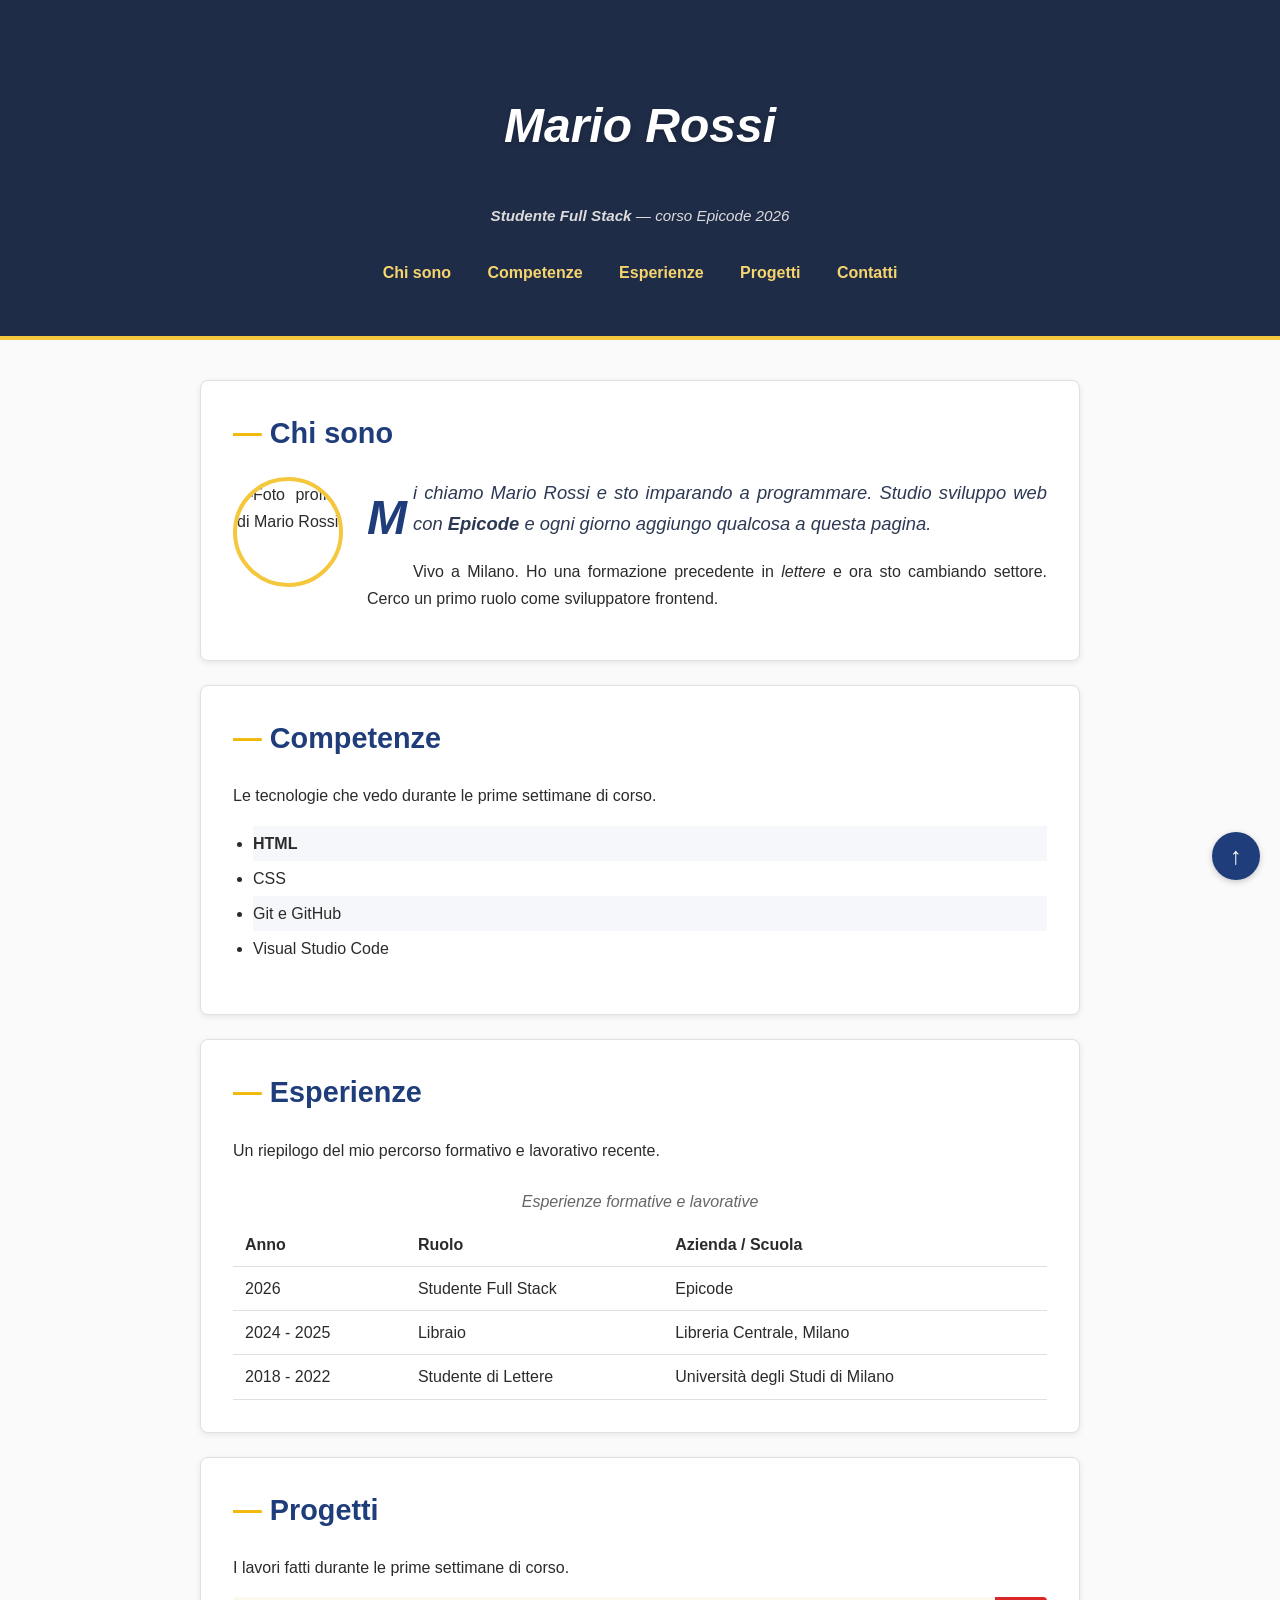
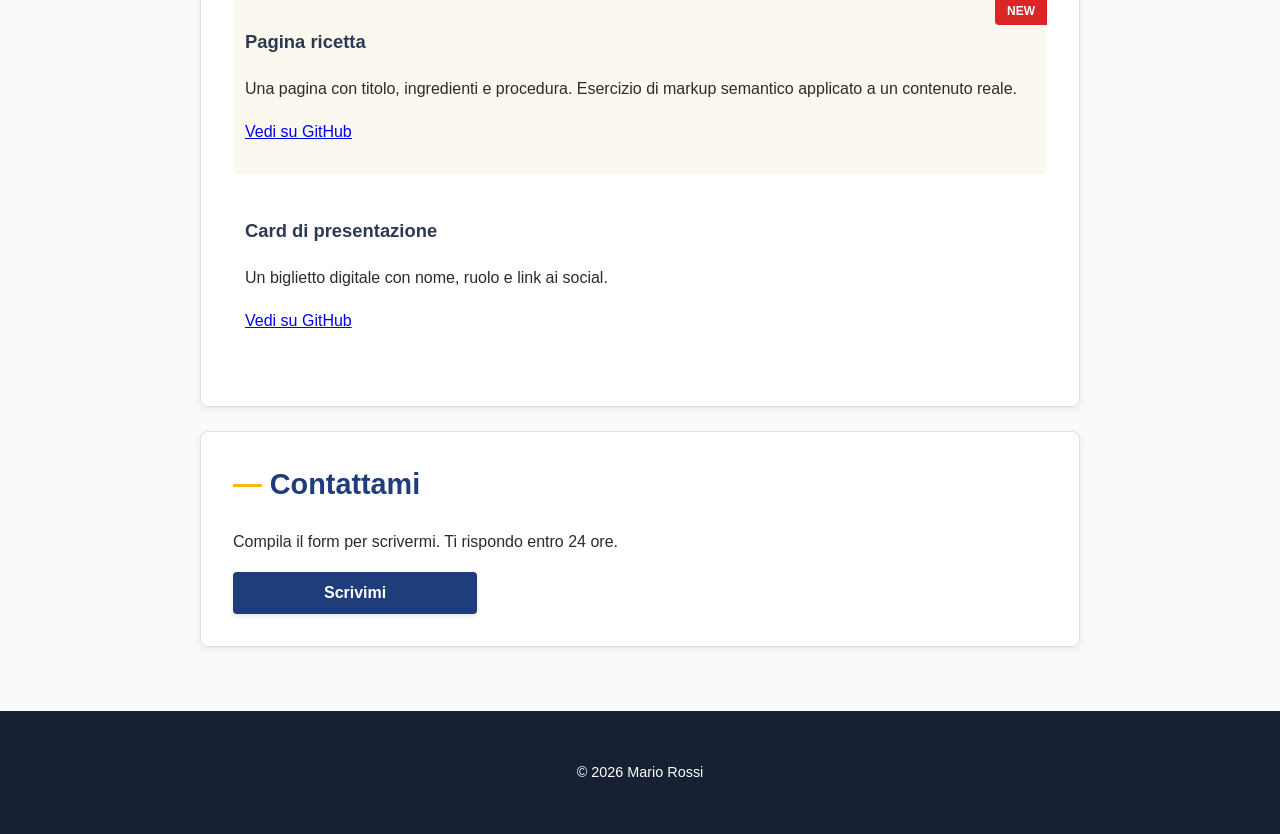
==== commit 704803e1: "Commit - 5" ====
--- a/index.html
+++ b/index.html
@@ -97,6 +97,17 @@
         <h2>Contattami</h2>
         <p>Compila il form per scrivermi. Ti rispondo entro 24 ore.</p>
 
+        <button id="apri-contatti">Scrivimi</button>
+      </section>
+
+    </main>
+
+    <a href="#site-header" class="back-to-top" aria-label="Torna in cima">↑</a>
+
+    <div id="overlay-contatti" class="overlay" hidden>
+      <div class="modal">
+        <button class="close" id="chiudi-contatti" aria-label="Chiudi">×</button>
+
         <form action="#" method="POST">
 
           <p>
@@ -139,13 +150,14 @@
           </p>
 
         </form>
-      </section>
-
-    </main>
+      </div>
+    </div>
 
     <footer id="site-footer">
       <p>© 2026 Mario Rossi</p>
     </footer>
 
+    <script src="assets/js/script.js"></script>
+
   </body>
 </html>
--- a/assets/css/style.css
+++ b/assets/css/style.css
@@ -1,16 +1,17 @@
 /* Portfolio Page — Settimana V, Giorno I
-   Refactoring in ottica responsive (mobile-first). */
-
+   Refactoring in ottica responsive (mobile-first).
+   Settimana V, Giorno II: positioning (sticky, absolute, fixed, modal). */
 
 /* Reset minimale */
-*, *::before, *::after {
+*,
+*::before,
+*::after {
   box-sizing: border-box;
 }
 
 body {
   margin: 0;
 }
-
 
 /* Body: tipografia di base */
 body {
@@ -21,13 +22,11 @@
   background-color: #fafafa;
 }
 
-
 /* Immagini fluide di default */
 img {
   max-width: 100%;
   height: auto;
 }
-
 
 /* Header — mobile-first */
 #site-header {
@@ -40,6 +39,10 @@
   line-height: 1.8;
   padding: 30px 16px 20px;
   border-bottom: 4px solid hsl(45, 90%, 60%);
+  /* header sempre visibile durante lo scroll */
+  position: sticky;
+  top: 0;
+  z-index: 100;
 }
 
 #site-header h1 {
@@ -63,7 +66,6 @@
     line-height: 2.4;
   }
 }
-
 
 /* Nav — inline-block, va a capo naturalmente su mobile */
 #site-header nav ul {
@@ -93,7 +95,6 @@
   background-color: rgba(255, 255, 255, 0.15);
 }
 
-
 /* Main centrato — mobile-first */
 main {
   max-width: 920px;
@@ -106,7 +107,6 @@
     padding: 40px 20px;
   }
 }
-
 
 /* Sezioni come card */
 main section {
@@ -125,7 +125,6 @@
   }
 }
 
-
 /* Titoli del main con marker */
 h2 {
   font-size: clamp(1.3rem, 4vw, 1.8rem);
@@ -146,7 +145,6 @@
   text-align: left;
   line-height: 1.6;
 }
-
 
 /* Avatar — mobile centrato, desktop floated */
 .avatar {
@@ -192,7 +190,6 @@
   }
 }
 
-
 /* Lista competenze a righe alternate */
 .skill-list {
   line-height: 2.2;
@@ -210,7 +207,6 @@
 .skill-list li:first-child {
   font-weight: bold;
 }
-
 
 /* Tabella esperienze — wrapper con scroll orizzontale su mobile */
 .table-wrapper {
@@ -237,34 +233,35 @@
   padding: 8px 0;
 }
 
-
-/* Progetti alternati + tag NEW sul primo */
-.project:nth-of-type(odd) {
-  background-color: hsl(45, 60%, 96%);
+/* Progetti alternati + badge NEW sul primo */
+.project {
+  position: relative; /* riferimento per il badge absolute */
   padding: 12px;
   border-radius: 4px;
   margin-bottom: 12px;
 }
 
+.project:nth-of-type(odd) {
+  background-color: hsl(45, 60%, 96%);
+}
+
 .project:nth-of-type(even) {
   background-color: #ffffff;
-  padding: 12px;
-  border-radius: 4px;
-  margin-bottom: 12px;
-}
-
-.project:first-of-type h3::after {
+}
+
+/* badge ancorato all'angolo in alto a destra della prima card */
+.project:first-of-type::after {
   content: "NEW";
-  display: inline-block;
-  padding: 2px 8px;
-  margin-left: 12px;
+  position: absolute;
+  top: 0;
+  right: 0;
+  padding: 4px 12px;
   background-color: hsl(0, 70%, 50%);
   color: #ffffff;
-  border-radius: 3px;
+  border-radius: 0 4px 0 4px;
   font-size: 0.75rem;
-  vertical-align: middle;
-}
-
+  font-weight: bold;
+}
 
 /* Form contatti — mobile-first */
 label {
@@ -332,6 +329,88 @@
   }
 }
 
+/* Back-to-top — fisso in basso a destra */
+.back-to-top {
+  position: fixed;
+  bottom: 20px;
+  right: 20px;
+  width: 48px;
+  height: 48px;
+  border-radius: 50%;
+  background-color: hsl(220, 60%, 30%);
+  color: #ffffff;
+  text-align: center;
+  line-height: 48px;
+  font-size: 1.5rem;
+  text-decoration: none;
+  box-shadow: 0 2px 6px rgba(0, 0, 0, 0.2);
+  z-index: 50;
+}
+
+.back-to-top:hover {
+  background-color: hsl(220, 60%, 45%);
+}
+
+/* Overlay — copre tutta la finestra */
+.overlay {
+  position: fixed;
+  top: 0;
+  left: 0;
+  right: 0;
+  bottom: 0;
+  background: rgba(0, 0, 0, 0.5);
+  z-index: 1000;
+}
+
+.overlay[hidden] {
+  display: none;
+}
+
+/* Modal — centrato dentro l'overlay */
+.modal {
+  position: absolute;
+  top: 50%;
+  left: 50%;
+  transform: translate(-50%, -50%);
+  background-color: #ffffff;
+  padding: 24px;
+  border-radius: 8px;
+  width: 90%;
+  max-width: 480px;
+  max-height: 90vh;
+  overflow-y: auto; /* il form è lungo: scorre dentro il modal */
+}
+
+/* nel modal i campi occupano tutta la larghezza */
+.modal input,
+.modal textarea,
+.modal select {
+  width: 100%;
+}
+
+.modal #consenso {
+  width: auto;
+}
+
+/* bottone X ancorato all'angolo del modal */
+.modal .close {
+  position: absolute;
+  top: 8px;
+  right: 8px;
+  width: auto;
+  min-width: 0;
+  padding: 4px 10px;
+  background: none;
+  box-shadow: none;
+  color: #2b2b2b;
+  font-size: 1.5rem;
+  line-height: 1;
+}
+
+.modal .close:hover {
+  color: hsl(0, 70%, 50%);
+  background: none;
+}
 
 /* Footer */
 #site-footer {
